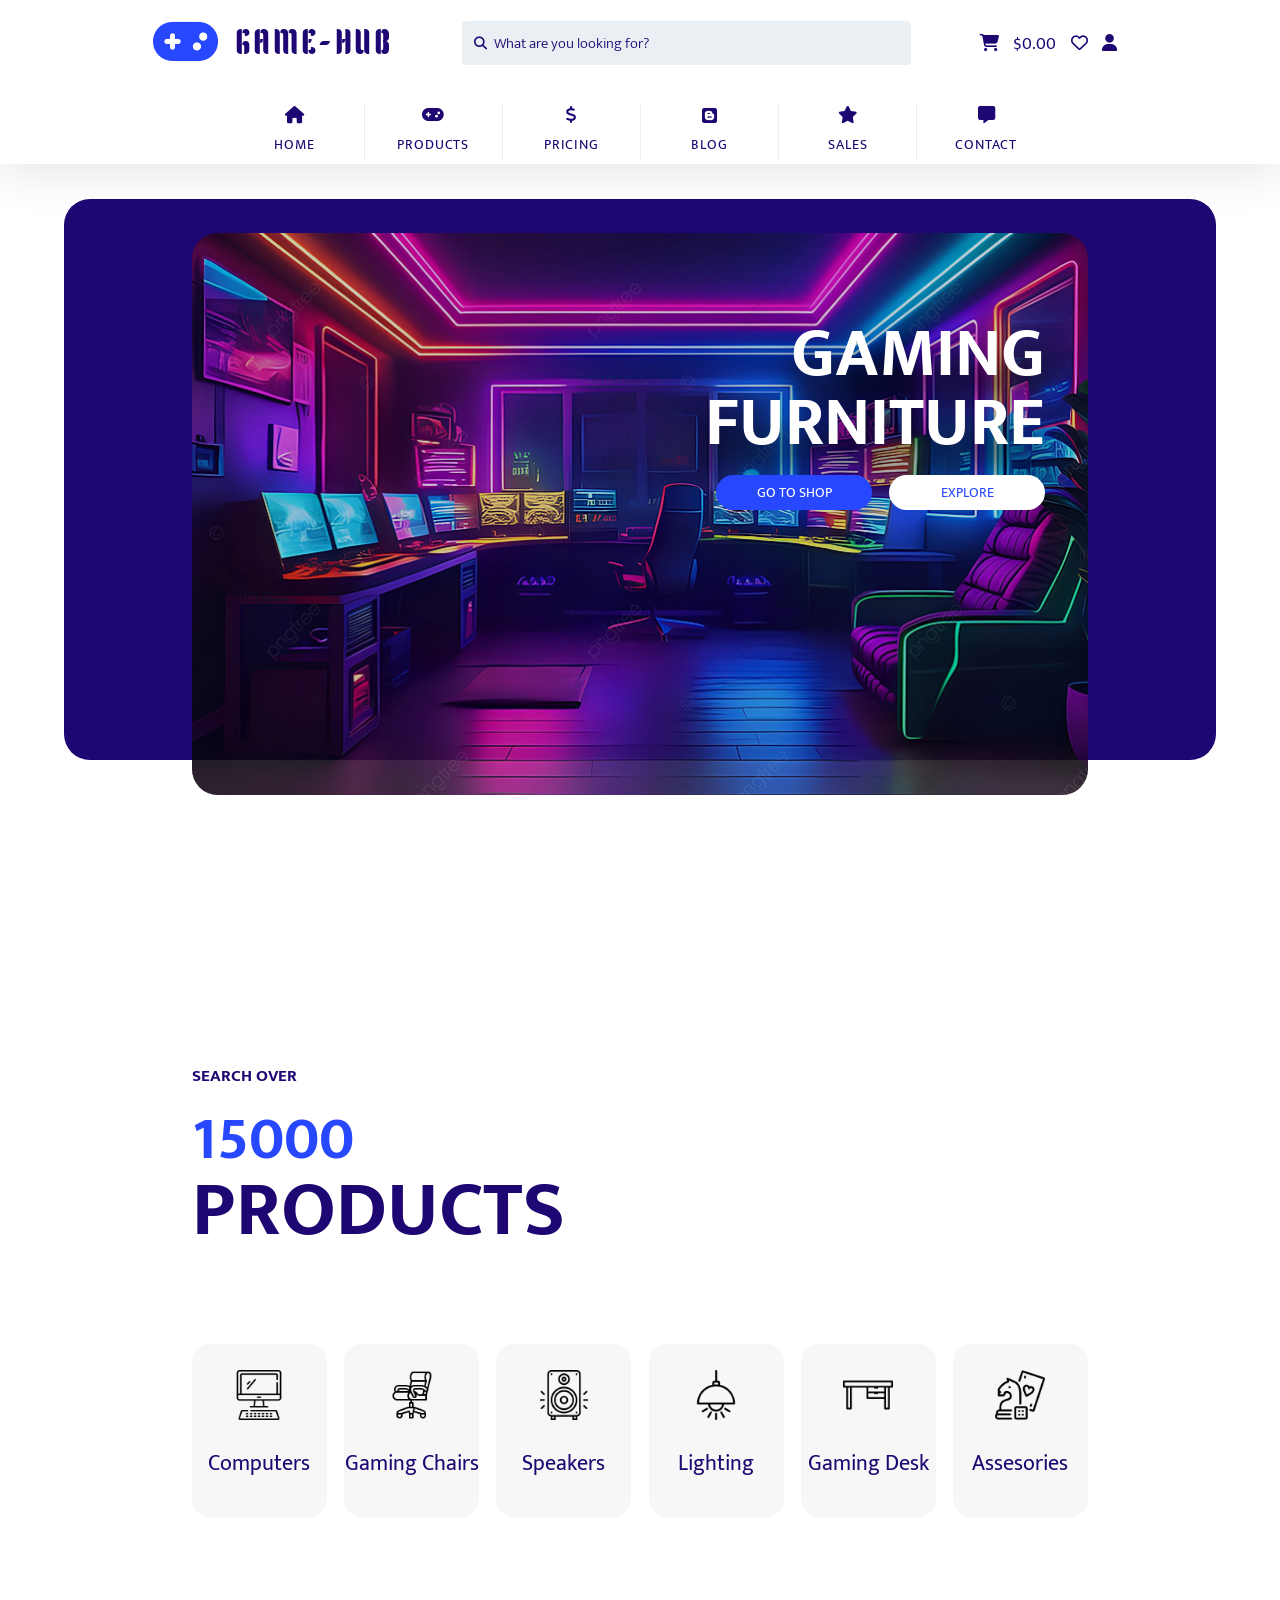
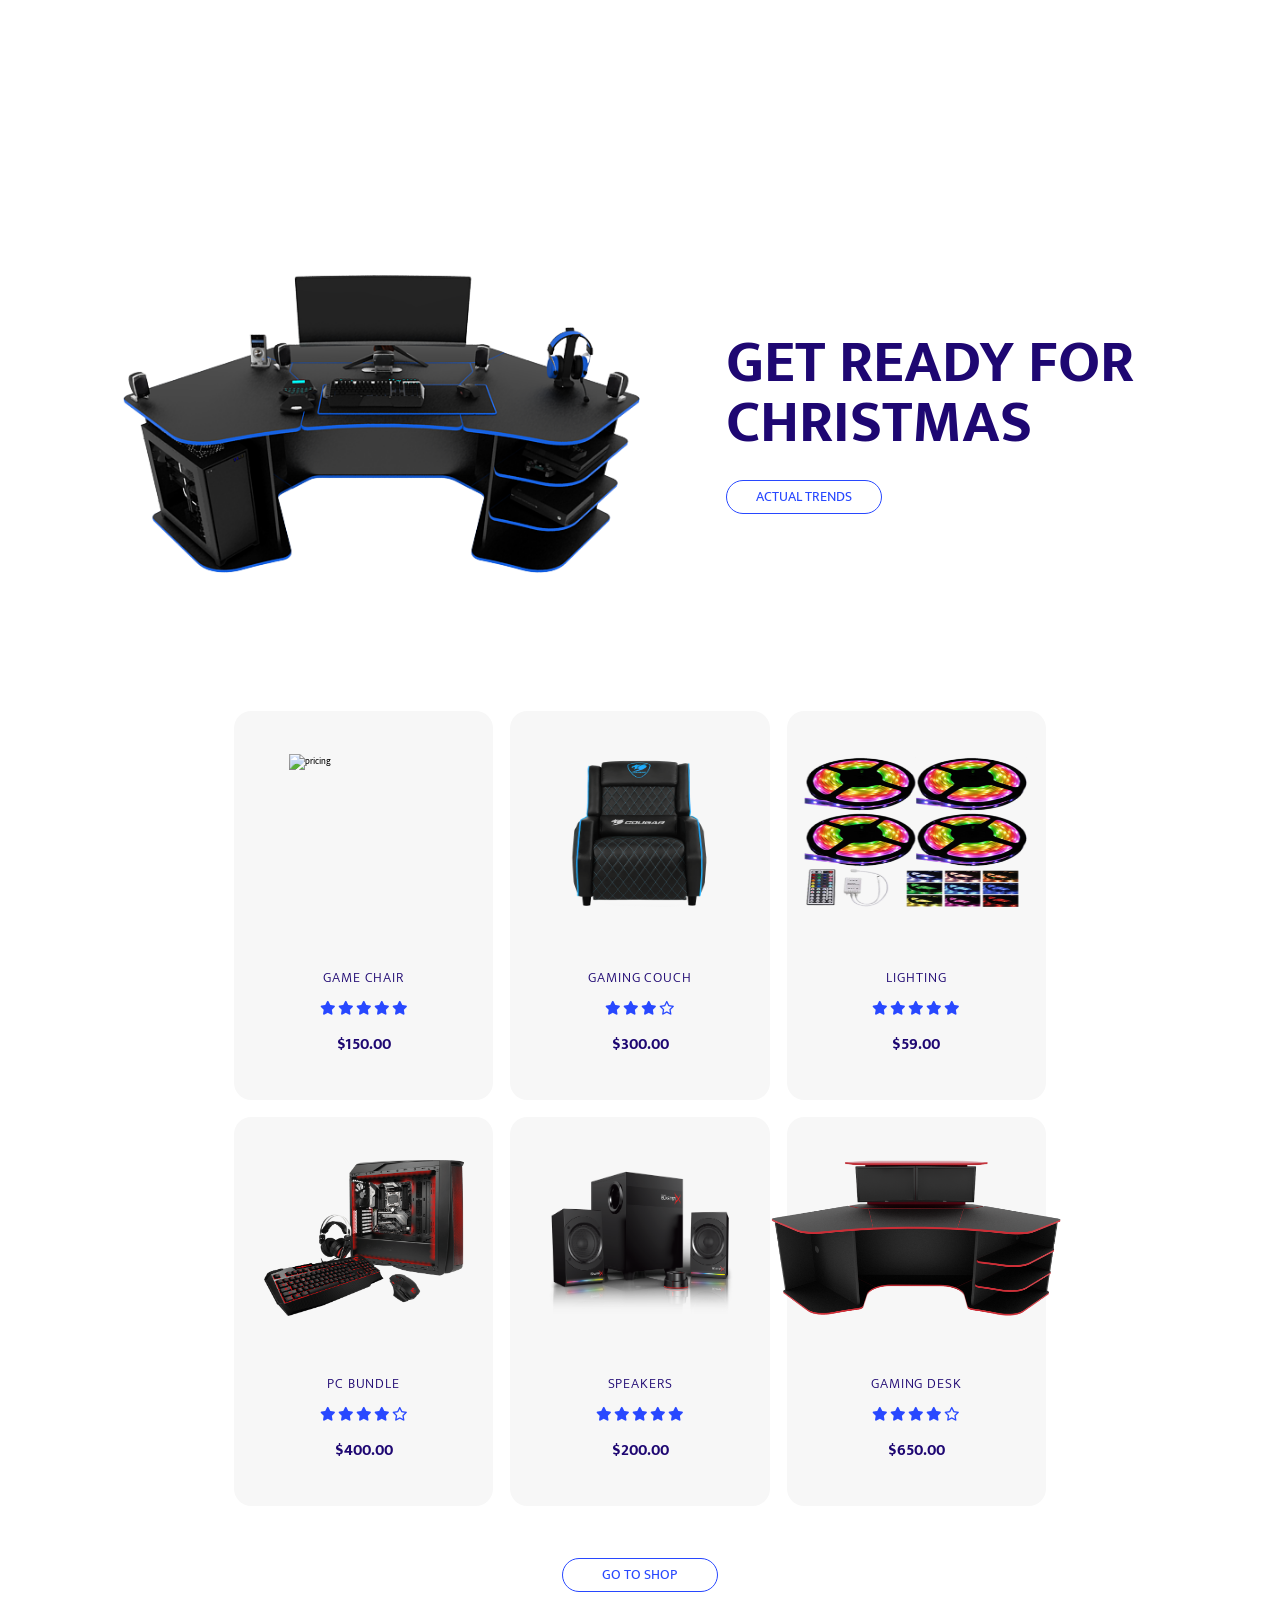
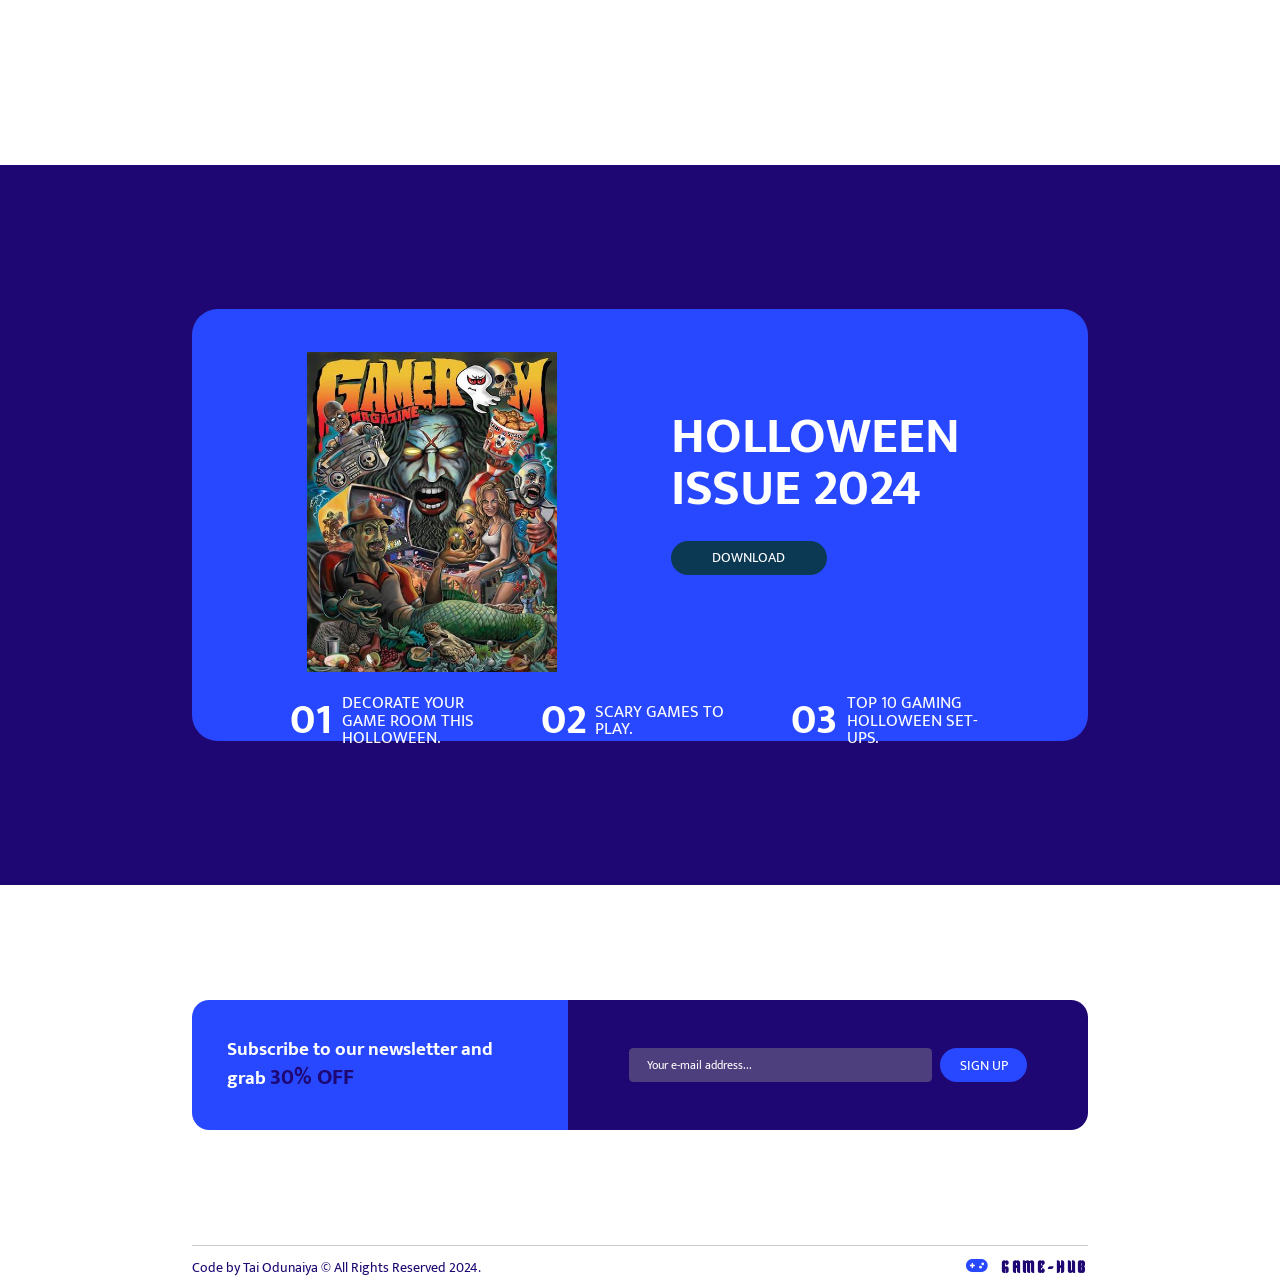
==== index.html @ 475e7aaa "initial commit" ====
<!DOCTYPE html>
<html lang="en">
  <head>
    <meta charset="UTF-8" />
    <meta http-equiv="X-UA-Compatible" content="IE=edge" />
    <meta name="viewport" content="width=device-width, initial-scale=1.0" />
    <title>GAME-HUB</title>
    <link rel="stylesheet" href="style.css" />
    <link
      rel="stylesheet"
      href="https://cdnjs.cloudflare.com/ajax/libs/font-awesome/6.2.1/css/all.min.css"
    />
    <link rel="preconnect" href="https://fonts.googleapis.com" />
    <link rel="preconnect" href="https://fonts.gstatic.com" crossorigin />
    <link
      href="https://fonts.googleapis.com/css2?family=Kenia&family=Mukta:wght@300;400;700&display=swap"
      rel="stylesheet"
    />
  </head>

  <body>
    <!-- Container -->
    <div class="container">
      <!-- Navbar -->
      <nav class="navbar">
        <div class="navbar-top">
          <div class="logo">
            <i class="fa-solid fa-gamepad"></i>
            <span>GAME-HUB</span>
          </div>
          <div class="search-bar">
            <input type="text" placeholder="What are you looking for?" />
            <i class="fa-solid fa-magnifying-glass"></i>
          </div>
          <div class="user">
            <i class="fa-solid fa-cart-shopping"></i>
            <span>$0.00</span>
            <i class="fa-regular fa-heart"></i>
            <i class="fa-solid fa-user"></i>
          </div>
        </div>
        <div class="nav-list">
          <div>
            <i class="fa-solid fa-house"></i>
            <span>HOME</span>
          </div>
          <div>
            <i class="fa-solid fa-gamepad"></i>
            <span>PRODUCTS</span>
          </div>
          <div>
            <i class="fa-solid fa-dollar-sign"></i>
            <span>PRICING</span>
          </div>
          <div>
            <i class="fa-brands fa-blogger"></i>
            <span>BLOG</span>
          </div>
          <div>
            <i class="fa-solid fa-star"></i>
            <span>SALES</span>
          </div>
          <div>
            <i class="fa-solid fa-message"></i>
            <span>CONTACT</span>
          </div>
        </div>
      </nav>
      <!-- End of Navbar -->

      <!-- Landing -->
      <section class="landing">
        <div class="landing-bg"></div>
        <div class="banner">
          <img src="images/banner-img.jpg" class="banner-img" />
          <h1 class="banner-heading">GAMING FURNITURE</h1>
          <button class="banner-btn banner-btn-1">GO TO SHOP</button>
          <button class="banner-btn banner-btn-2">EXPLORE</button>
        </div>
      </section>
      <!-- End of Landing -->

      <!-- Products -->
      <section class="products">
        <div class="products-top">
          <h3>SEARCH OVER</h3>
          <h2>15000</h2>
          <h1>PRODUCTS</h1>
        </div>
        <div class="products-icons">
          <div class="computer">
            <img src="images/computer.png" />
            <span>Computers</span>
          </div>
          <div class="chair">
            <img src="images/chair.png" />
            <span>Gaming Chairs</span>
          </div>
          <div class="speaker">
            <img src="images/speaker.png" />
            <span>Speakers</span>
          </div>
          <div class="light">
            <img src="images/lamp.png" />
            <span>Lighting</span>
          </div>
          <div class="desk">
            <img src="images/desk-chair.png" />
            <span>Gaming Desk</span>
          </div>
          <div class="assesories">
            <img src="images/dice.png" />
            <span>Assesories</span>
          </div>
        </div>
      </section>
      <!-- End of Products -->

      <!-- Pricing -->
      <section class="pricing">
        <div class="pricing-top">
          <img src="images/gameset.png" alt="game-hub" />
          <div class="pricing-top-content">
            <h1>GET READY FOR CHRISTMAS</h1>
            <button>ACTUAL TRENDS</button>
          </div>
        </div>
        <div class="pricing-cards">
          <div class="pricing-card">
            <div class="pricing-card-icons">
              <i class="fa-solid fa-link"></i>
              <i class="fa-regular fa-heart"></i>
              <i class="fa-solid fa-magnifying-glass-plus"></i>
            </div>
            <div class="img-wrapper">
              <img src="images/pricing-chair.png" alt="pricing" width="150" />
            </div>
            <h3>GAME CHAIR</h3>
            <div class="stars">
              <i class="fa-solid fa-star"></i>
              <i class="fa-solid fa-star"></i>
              <i class="fa-solid fa-star"></i>
              <i class="fa-solid fa-star"></i>
              <i class="fa-solid fa-star"></i>
            </div>
            <h4>$150.00</h4>
          </div>
          <div class="pricing-card">
            <div class="pricing-card-icons">
              <i class="fa-solid fa-link"></i>
              <i class="fa-regular fa-heart"></i>
              <i class="fa-solid fa-magnifying-glass-plus"></i>
            </div>
            <div class="img-wrapper">
              <img src="images/pricing-couch.png" alt="pricing" width="250" />
            </div>
            <h3>GAMING COUCH</h3>
            <div class="stars">
              <i class="fa-solid fa-star"></i>
              <i class="fa-solid fa-star"></i>
              <i class="fa-solid fa-star"></i>
              <i class="fa-regular fa-star"></i>
            </div>
            <h4>$300.00</h4>
          </div>
          <div class="pricing-card">
            <div class="pricing-card-icons">
              <i class="fa-solid fa-link"></i>
              <i class="fa-regular fa-heart"></i>
              <i class="fa-solid fa-magnifying-glass-plus"></i>
            </div>
            <div class="img-wrapper">
              <img src="images/pricing-lighting.png" alt="pricing" width="250" />
            </div>
            <h3>LIGHTING</h3>
            <div class="stars">
              <i class="fa-solid fa-star"></i>
              <i class="fa-solid fa-star"></i>
              <i class="fa-solid fa-star"></i>
              <i class="fa-solid fa-star"></i>
              <i class="fa-solid fa-star"></i>
            </div>
            <h4>$59.00</h4>
          </div>
          <div class="pricing-card">
            <div class="pricing-card-icons">
              <i class="fa-solid fa-link"></i>
              <i class="fa-regular fa-heart"></i>
              <i class="fa-solid fa-magnifying-glass-plus"></i>
            </div>
            <div class="img-wrapper">
              <img src="images/pricing-pc.png" alt="pricing" width="200" />
            </div>
            <h3>PC BUNDLE</h3>
            <div class="stars">
              <i class="fa-solid fa-star"></i>
              <i class="fa-solid fa-star"></i>
              <i class="fa-solid fa-star"></i>
              <i class="fa-solid fa-star"></i>
              <i class="fa-regular fa-star"></i>
            </div>
            <h4>$400.00</h4>
          </div>
          <div class="pricing-card">
            <div class="pricing-card-icons">
              <i class="fa-solid fa-link"></i>
              <i class="fa-regular fa-heart"></i>
              <i class="fa-solid fa-magnifying-glass-plus"></i>
            </div>
            <div class="img-wrapper">
              <img src="images/pricing-speakers.png" alt="pricing" width="200" />
            </div>
            <h3>SPEAKERS</h3>
            <div class="stars">
              <i class="fa-solid fa-star"></i>
              <i class="fa-solid fa-star"></i>
              <i class="fa-solid fa-star"></i>
              <i class="fa-solid fa-star"></i>
              <i class="fa-solid fa-star"></i>
            </div>
            <h4>$200.00</h4>
          </div>
          <div class="pricing-card">
            <div class="pricing-card-icons">
              <i class="fa-solid fa-link"></i>
              <i class="fa-regular fa-heart"></i>
              <i class="fa-solid fa-magnifying-glass-plus"></i>
            </div>
            <div class="img-wrapper">
              <img src="images/pricing-desk.png" alt="pricing" width="290"/>
            </div>
            <h3>GAMING DESK</h3>
            <div class="stars">
              <i class="fa-solid fa-star"></i>
              <i class="fa-solid fa-star"></i>
              <i class="fa-solid fa-star"></i>
              <i class="fa-solid fa-star"></i>
              <i class="fa-regular fa-star"></i>
            </div>
            <h4>$650.00</h4>
          </div>
        </div>
        <button>GO TO SHOP</button>
      </section>
      <!-- End of pricing -->
      <!-- Blog -->
      <section class="blog">
        <div class="blog-content">
          <div class="blog-top">
            <div class="magazine">
              <img src="images/magazine.png" alt="magazine" width="250">
            </div>
            <div class="trends">
              <h1>HOLLOWEEN ISSUE 2024</h1>
              <button>DOWNLOAD</button>
            </div>
          </div>
          <div class="blog-articles">
            <div class="article">
              <span>01</span>
              <span>DECORATE YOUR GAME ROOM THIS HOLLOWEEN.</span>
            </div>
            <div class="article">
              <span>02</span>
              <span>SCARY GAMES TO PLAY.</span>
            </div>
            <div class="article">
              <span>03</span>
              <span>TOP 10 GAMING HOLLOWEEN SET-UPS.</span>
            </div>
          </div>
        </div>
      </section>
      <!-- End of Blog -->
      <!-- Contact -->
      <section class="contact">
        <div class="contact-content">
          <div class="content-left">
            <h2>Subscribe to our newsletter and grab <span>30% OFF</span></h2>
          </div>
          <div class="content-right">
            <input type="email" placeholder="Your e-mail address...">
            <button>SIGN UP</button>
          </div>
        </div>
      </section>
      <!-- End of Contact -->
      <!-- Footer -->
      <footer class="footer">
        <div class="copyright">
          <p>Code by Tai Odunaiya &copy; All Rights Reserved 2024. </p>
        </div>
        <div class="brand">
          <i class="fa-solid fa-gamepad"></i>
          <h1>GAME-HUB</h1>
        </div>
      </footer>
      <!-- End of Footer -->
    </div>
    <!-- End of Container -->
  </body>
</html>
---- style.css ----
/* Default Styles */
* {
  margin: 0;
  padding: 0;
  box-sizing: border-box;
  outline: none;
  font-family: 'Mukta', sans-serif;
  
}

html {
  font-size: 62.5%;
}
/* End of Default Styles */

/* Container */
/* Navbar */
.navbar {
  width: 100%;
  height: 19rem;
  background-color: #fff;
  display: flex;
  flex-direction: column;
  align-items: center;
  box-shadow: 0 1rem 5rem rgba(0, 0, 0, 0.1);
}

.navbar-top {
  display: flex;
  align-items: center;
  padding: 2rem 0;
}

.navbar-top div {
  margin: 0 4rem;
}

.logo {
  display: flex;
  align-items: center;
}

.logo i {
  font-size: 6rem;
  color: #2848ff;
  margin-right: 2rem;
}

.logo span {
  font-family: 'Kenia', cursive;
  font-size: 4rem;
  letter-spacing: 0.3rem;
  color: #1e0772;
}

.search-bar {
  position: relative;
}

.search-bar input {
  width: 52rem;
  padding: 1.2rem 1.4rem 1.2rem 3.7rem;
  background-color: #eaeff3;
  border: none;
  border-radius: 0.5rem;
  font-size: 1.6rem;
  font-weight: 300;
  color: #1e0772;
}

.search-bar input::placeholder {
  font-size: 1.7rem;
  font-weight: 300;
  color: #1e0772;
}

.search-bar i {
  position: absolute;
  top: 50%;
  left: 1.4rem;
  transform: translateY(-50%);
  font-size: 1.5rem;
  color: #1e0772;
}

.user {
  font-size: 2rem;
  color: #1e0772;
}

.user i,
.user span {
  margin-right: 1.2rem;
}

.nav-list {
  display: flex;
  height: 8.5rem;
  padding-top: 2rem;
}

.nav-list div {
  width: 16rem;
  display: flex;
  flex-direction: column;
  align-items: center;
  justify-content: center;
  border-left: 0.1rem solid #e9edf1;
  cursor: pointer;
}

.nav-list div:nth-child(1) {
  border: none;
}

.nav-list i {
  font-size: 2rem;
  color: #1e0772;
  margin-bottom: 1rem;
}

.nav-list span {
  font-size: 1.6rem;
  color: #1e0772;
  letter-spacing: 0.1rem;
}
/* End of Navbar */

/* Landing */
.landing {
  width: 100%;
  height: 90vh;
  position: relative;
}

.landing-bg {
  position: absolute;
  top: 4rem;
  left: 50%;
  transform: translateX(-50%);
  width: 90%;
  height: 65rem;
  background-color: #1e0772;
  border-radius: 3rem;
}

.banner {
  width: 60%;
  height: 65rem;
  position: absolute;
  top: 8rem;
  left: 50%;
  transform: translateX(-50%);
  background-image: linear-gradient(rgba(0, 0, 0, 0.5), rgba(0, 0, 0, 0.5));
  border-radius: 3rem;
}

.banner-img {
  width: 100%;
  height: 100%;
  object-fit: cover;
  border-radius: 3rem;
  opacity: 0.8;
}

.banner-heading {
  position: absolute;
  top: 10rem;
  right: 5rem;
  width: 40%;
  font-size: 8rem;
  line-height: 1;
  color: #fff;
  text-align: right;
  text-shadow: 0 3rem 3rem rgba(0, 0, 0, 0.8);
}

.banner-btn {
  position: absolute;
  top: 28rem;
  width: 18rem;
  height: 4rem;
  border: none;
  border-radius: 3rem;
  font-size: 1.6rem;
  cursor: pointer;
  transition: all 0.3s;
}

.banner-btn-1 {
  right: 25rem;
  background-color: #2848ff;
  color: #fff;
}

.banner-btn-2 {
  right: 5rem;
  background-color: #fff;
  color: #2848ff;
}

.banner-btn-1:hover {
  background-color: #fff;
  color: #2848ff;
}

.banner-btn-2:hover {
  background-color: #2848ff;
  color: #fff;
}
/* End of Landing */

/* Products */
.products {
  width: 100%;
  height: 85vh;
  display: flex;
  flex-direction: column;
  align-items: center;
  padding-top: 5rem;
}
.products-top {
  width: 60%;
  margin-bottom: 8rem;
}
.products h3 {
  font-size: 2rem;
  color: #1e0772;
}
.products h2 {
  font-size: 7rem;
  color: #2848ff;
}
.products h1 {
  font-size: 9rem;
  color: #1e0772;
  margin-top: -5rem;
}
.products-icons {
  width: 60%;
  display: flex;
  justify-content: space-evenly;
}

.products-icons div {
  display: flex;
  flex-direction: column;
  align-items: center;
  width: 18rem;
  height: 20rem;
  margin-right: 2rem;
  background-color: #f7f7f7;
  padding: 3rem 0;
  border-radius: 2rem;
  cursor: pointer;
  transition: all 0.4s;
}
.products-icons div:hover {
  background-color: #fff;
  box-shadow: 0 1rem 3rem rgba(0, 0, 0, 0.1);
}
.products-icons div:last-child {
  margin: 0;
}
.products-icons div img {
  margin-bottom: 3rem;
  width: 50px;
  height: auto;
}
.products-icons div span {
  font-size: 2.5rem;
  color: #1e0772;
}
/* End of Products */

/* Pricing */
.pricing {
  width: 100%;
  height: 100%;
  display: flex;
  flex-direction: column;
  align-items: center;
  margin-bottom: 20rem;
}

.pricing-top {
  display: flex;
  align-items: center;
  margin-bottom: 15rem;
}
.pricing-top img {
  margin-right: 20rem;
}
.pricing-top h1 {
  font-size: 7rem;
  color: #1e0772;
  width: 50rem;
  line-height: 1;
  margin-bottom: 3rem;
}
.pricing-top button,
.pricing button {
  width: 18rem;
  height: 4rem;
  background-color: #fff;
  border: 0.1rem solid #2848ff;
  border-radius: 3rem;
  font-size: 1.6rem;
  color: #2848ff;
  cursor: pointer;
}
.pricing-cards {
  width: 60%;
  display: flex;
  justify-content: center;
  flex-wrap: wrap;
  margin-bottom: 5rem;
}
.pricing-card {
  width: 30rem;
  height: 45rem;
  background-color: #f7f7f7;
  margin: 1rem;
  border-radius: 2rem;
  display: flex;
  flex-direction: column;
  align-items: center;
  justify-content: space-between;
  padding: 5rem 0;
  cursor: pointer;
  position: relative;
}

.pricing-card-icons {
  position: absolute;
  top: 2rem;
  right: 2rem;
  display: flex;
  flex-direction: column;
}
.pricing-card-icons i {
  width: 3rem;
  height: 3rem;
  background-color: #fff;
  border-radius: 50%;
  margin-bottom: 1rem;
  display: flex;
  justify-content: center;
  align-items: center;
  box-shadow: 0 0.5rem 1rem rgba(0, 0, 0, 0.1);
  font-size: 1.2rem;
  color: #1e0772;
  opacity: 0;
  visibility: hidden;
  transform: translateY(2rem);
  transition: all 0.3s;
}
.pricing-card:hover .pricing-card-icons i {
  opacity: 1;
  visibility: visible;
  transform: translateY(0);
}
.img-wrapper {
  width: 20rem;
  height: 18rem;
  margin-bottom: 5rem;
  display: flex;
  justify-content: center;
}
.pricing-card h3 {
  font-size: 1.6rem;
  font-weight: 300;
  letter-spacing: 0.1rem;
  color: #1e0772;
}
.stars i {
  font-size: 1.6rem;
  color: #2848ff;
}
.pricing-card h4 {
  font-size: 1.8rem;
  color: #1e0772;
}

/* End of pricing */
/* Blog */
.blog {
  width: 100%;
  height: 80vh;
  background-color: #1e0772;
  display: flex;
  justify-content: center;
  align-items: center;
}
.blog-content {
  width: 50%;
  height: 50rem;
  background-color: #2848ff;
  border-radius: 3rem;
}
.blog-top {
  display: flex;
  justify-content: space-evenly;
  align-items: center;
}
.blog-top img {
  margin-top: 5rem;
}
.trends h1 {
  font-size: 6rem;
  width: 35rem;
  line-height: 1;
  color: #fff;
  margin-bottom: 3rem;
}
.trends button {
  width: 18rem;
  height: 4rem;
  background-color: #0b3954;
  border: none;
  border-radius: 3rem;
  font-size: 1.6rem;
  color: #fff;
  cursor: pointer;
}
.blog-articles {
  display: flex;
  justify-content: center;
  align-items: center;
}
.article {
  width: 23rem;
  height: 10rem;
  margin: 0 3rem;
  display: flex;
  align-items: center;
  cursor: pointer;
}
.article span {
  font-size: 2rem;
  color: #fff;
  text-transform: uppercase;
  line-height: 1;
}
.article span:nth-child(1) {
  font-size: 5rem;
  font-weight: bold;
  margin-right: 1rem;
}
/* End of Blog */
/* Contact */
.contact {
  width: 100%;
  height: 40vh;
  display: flex;
  justify-content: center;
  align-items: center;
}
.contact-content {
  width: 50%;
  height: 15rem;
  display: flex;
}
.content-left {
  width: 42%;
  height: 100%;
  background-color: #2848ff;
  border-radius: 2rem 0 0 2rem;
  display: flex;
  align-items: center;
  padding-left: 4rem;
}

.content-left h2 {
  width: 80%;
  font-size: 2.2rem;
  color: #fff;
  line-height: 1.4;
}
.content-left span {
  font-size: 2.5rem;
  color: #1e0772;
}
.content-right {
  width: 58%;
  height: 100%;
  background-color: #1e0772;
  border-radius: 0 2rem 2rem 0;
  display: flex;
  align-items: center;
  justify-content: center;
}
.content-right input {
  width: 35rem;
  height: 4rem;
  background-color: #645b83ab;
  padding: 2rem;
  border: none;
  border-radius: 0.5rem;
  color: #fff;
  margin-right: 1rem;
}
.content-right input::placeholder {
  color: #fff;
  font-size: 1.4rem;
}
.content-right input:focus {
  border: 0.1rem solid #2848ff;
}
.content-right button {
  width: 10rem;
  height: 4rem;
  background-color: #2848ff;
  border: none;
  border-radius: 3rem;
  font-size: 1.6rem;
  color: #fff;
  cursor: pointer;
}

/* End of Contact */
/* Footer */
.footer {
  width: 50%;
  height: 5rem;
  margin: auto;
  display: flex;
  justify-content: space-between;
  align-items: center;
  border-top: 0.1rem solid #ccc;
}
.copyright {
  font-size: 1.6rem;
  color: #1e0772;
}
.brand {
  display: flex;
  align-items: center;
}
.brand i {
  font-size: 2rem;
  color: #2848ff;
  margin-right: 1.5rem;
}
.brand h1 {
  font-family: 'Kenia', cursive;
  font-size: 2rem;
  letter-spacing: 0.3rem;
  color: #1e0772;
}
/* End of Footer */
/* Responsive */

@media (max-width: 1600px) {
  .banner {
    width: 70%;
  }
  .products {
    padding-top: 10rem;
    height: 100vh;
  }
  .products-top {
    width: 70%;
  }
  .products-icons {
    width: 70%;
  }
  .pricing-cards {
    width: 70%;
  }
  .blog-content {
    width: 70%;
  }
  .contact-content {
    width: 70%;
  }
  .footer {
    width: 70%;
  }
}

@media (max-width: 1400px) {
  html {
    font-size: 54%;
  }
  .pricing-top img {
    width: 60rem;
    margin-right: 10rem;
  }
}
@media (max-width: 1200px) {
  html {
    font-size: 51%;
  }
  .banner {
    width: 80%;
  }
  .products-top {
    width: 80%;
  }
  .products-icons {
    width: 80%;
  }
  .pricing-cards {
    width: 80%;
  }
  .blog-content {
    width: 80%;
  }
  .blog-top img {
    width: 40rem;
  }
  .blog-articles {
    margin-top: 0;
  }
  .contact-content {
    width: 80%;
  }
  .footer {
    width: 80%;
  }
}
@media (max-width: 1000px) {
  html {
    font-size: 46%;
  }
  .navbar-top div {
    margin: 0 2rem;
  }
  .search-bar input {
    width: 40rem;
  }
  .banner-heading {
    font-size: 6rem;
  }
  .products {
    height: 90vh;
    padding-top: 5rem;
  }
  .products-top h2 {
    font-size: 5rem;
  }
  .products-top h1 {
    font-size: 7rem;
  }
  .pricing-top img {
    width: 40rem;
  }
  .pricing-top h1 {
    font-size: 5rem;
    width: 35rem;
  }
  .pricing-cards {
    width: 90%;
  }
}
@media (max-width: 800px) {
  html {
    font-size: 39%;
  }
  .logo i {
    font-size: 4rem;
  }
  .search-bar input {
    width: 30rem;
  }
  .products {
    height: 75vh;
    padding-top: 0;
  }
  .products-icons div {
    height: 18rem;
  }
  .products-icons div img {
    width: 5rem;
  }
  .products-icons div span {
    font-size: 1.8rem;
  }
  .pricing-top img {
    width: 30rem;
  }
  .pricing-card {
    width: 27rem;
  }
  .pricing-card img {
    width: 18rem;
  }
  .blog-content {
    width: 90%;
  }
  .blog-content img {
    width: 30rem;
  }
  .trends h1 {
    font-size: 4rem;
    width: 30rem;
  }
  .blog-articles {
    margin-top: 5rem;
  }
  .contact-content {
    width: 90%;
  }
  .content-right input {
    width: 30rem;
  }
  .footer {
    width: 90%;
  }
}
@media (max-width: 600px) {
  html {
    font-size: 35%;
  }
  .logo span {
    font-size: 3rem;
  }
  .search-bar input {
    width: 26rem;
  }
  .nav-list div {
    width: 12rem;
  }
  .landing {
    height: 75vh;
  }
  .banner-heading {
    width: 30rem;
  }
  .banner-btn {
    width: 15rem;
  }
  .banner-btn-1 {
    right: 22rem;
  }
  .products {
    height: 90vh;
  }
  .products-top {
    text-align: center;
    margin-bottom: 3rem;
  }
  .products-icons {
    width: 70%;
    flex-wrap: wrap;
  }
  .products-icons div {
    width: 16rem;
    margin: 2rem;
  }
  .products-icons div:last-child {
    margin: 2rem;
  }
  .article span {
    font-size: 1.5rem;
  }
}
@media (max-width: 450px) {
  html {
    font-size: 32%;
  }
  .logo span {
    display: none;
  }
  .products {
    height: 80vh;
  }
  .pricing-top img {
    width: 25rem;
  }
  .pricing-top h1 {
    font-size: 3.5rem;
    width: 25rem;
  }
  .content-left h2 {
    font-size: 1.8rem;
  }
  .content-left span {
    font-size: 2rem;
  }
  .content-right input {
    width: 25rem;
  }
}

/* End of Responsive */

/* End of Container */
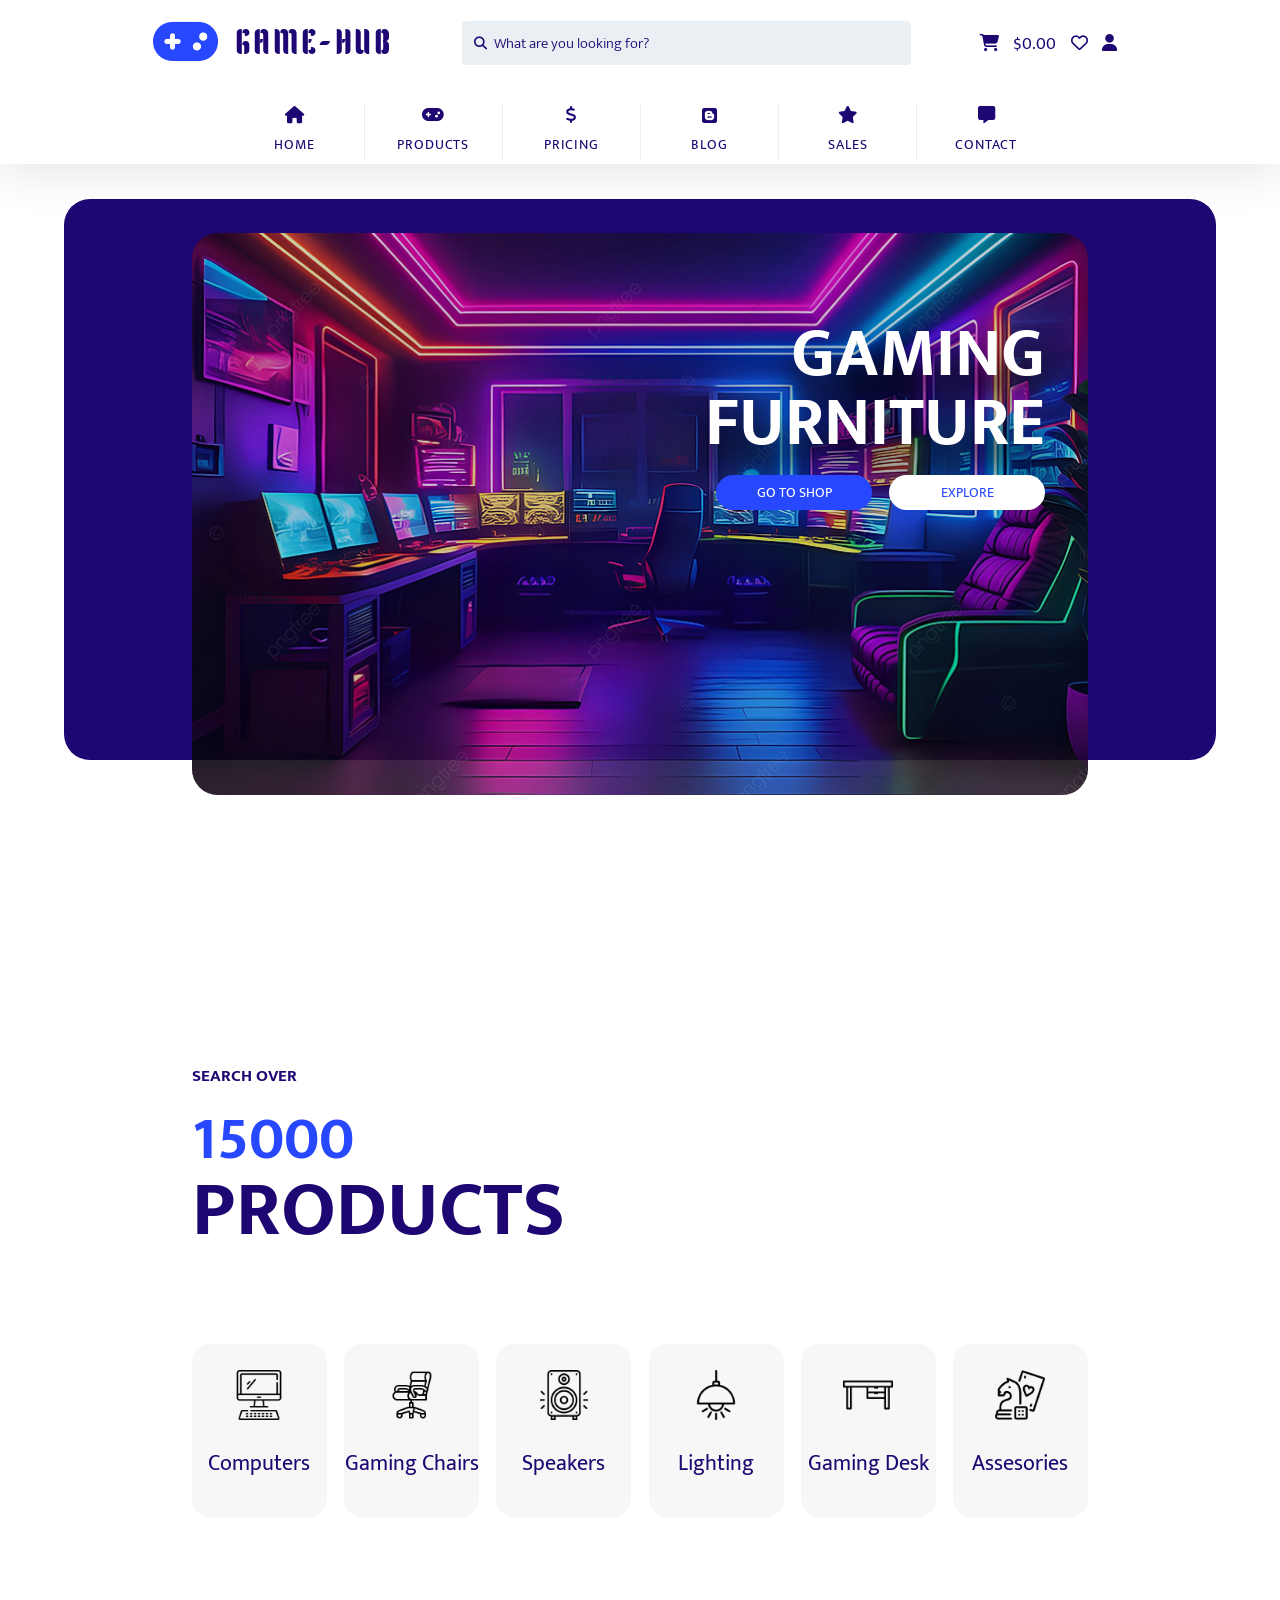
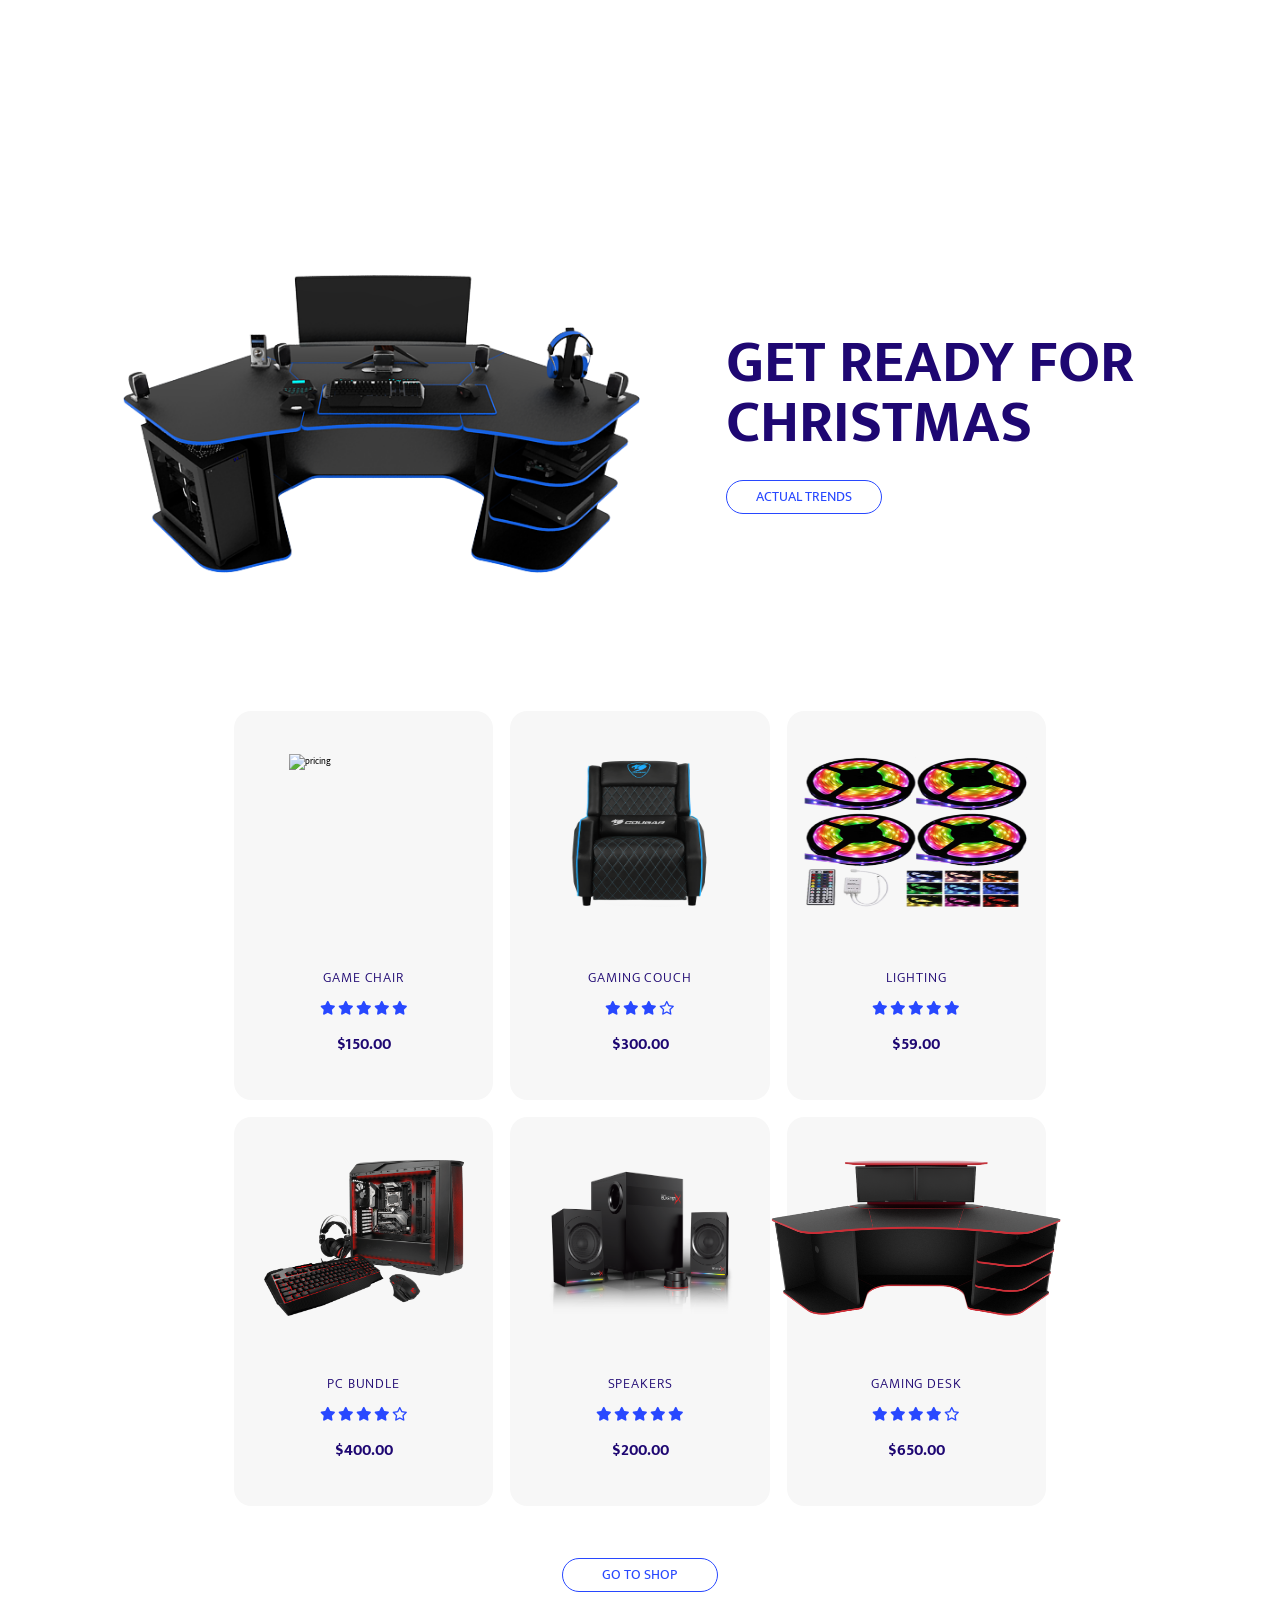
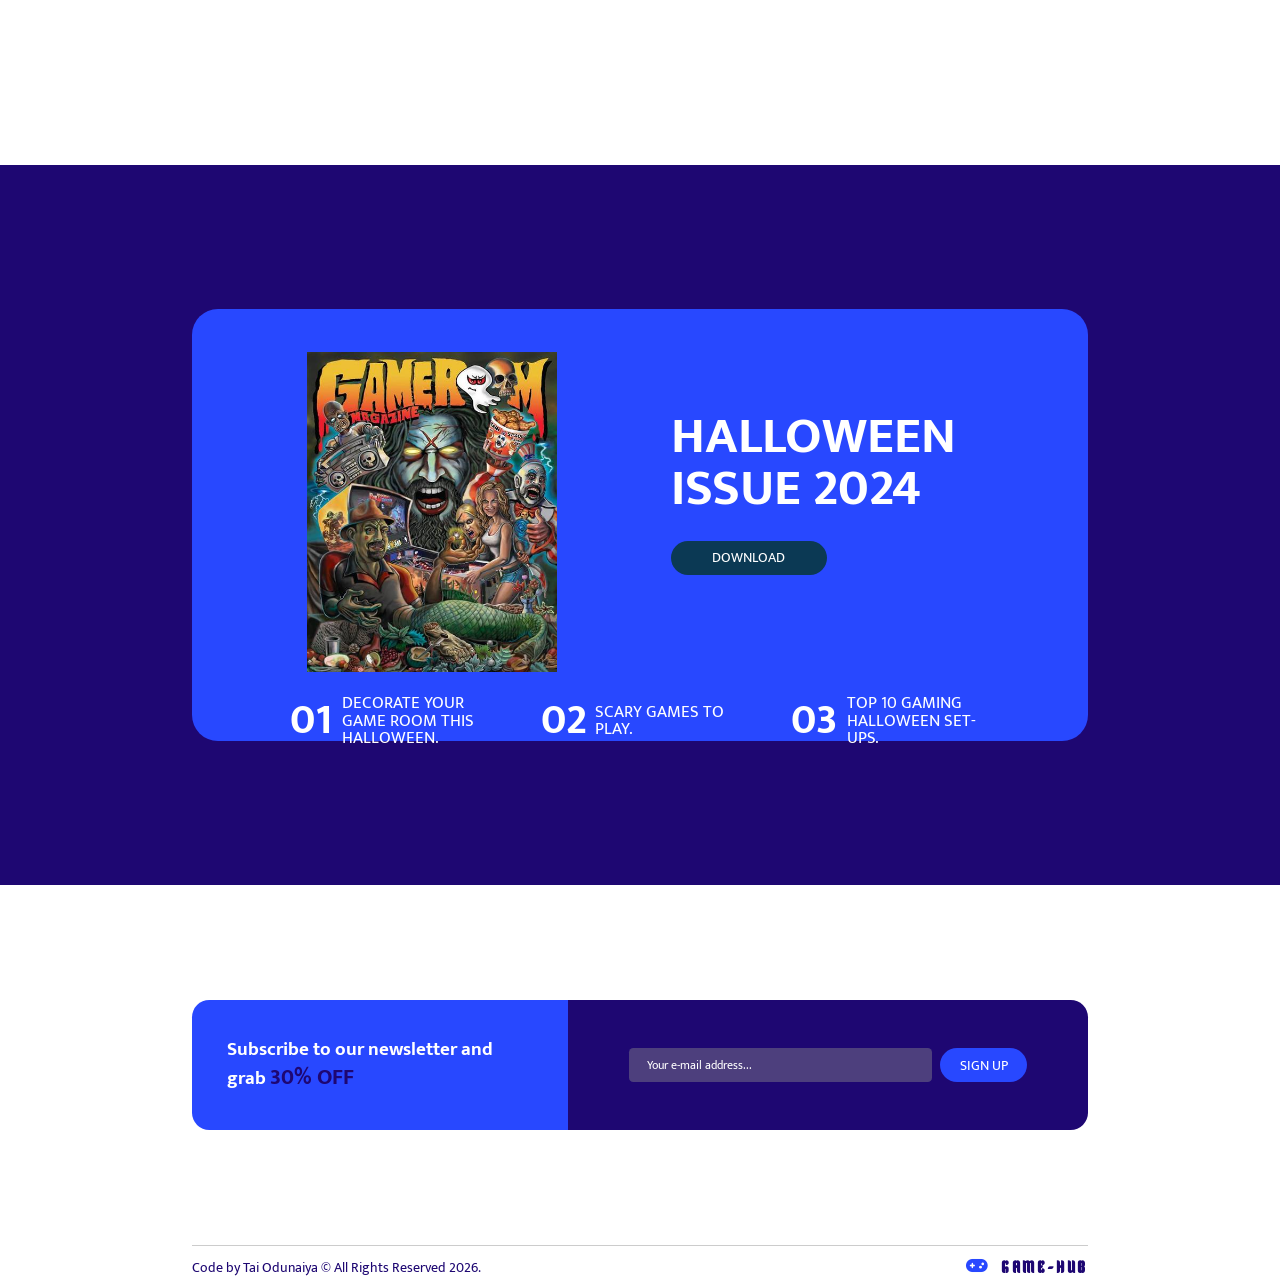
==== commit 6e9fda98: "update Date" ====
--- a/index.html
+++ b/index.html
@@ -251,14 +251,14 @@
               <img src="images/magazine.png" alt="magazine" width="250">
             </div>
             <div class="trends">
-              <h1>HOLLOWEEN ISSUE 2024</h1>
+              <h1>HALLOWEEN ISSUE 2024</h1>
               <button>DOWNLOAD</button>
             </div>
           </div>
           <div class="blog-articles">
             <div class="article">
               <span>01</span>
-              <span>DECORATE YOUR GAME ROOM THIS HOLLOWEEN.</span>
+              <span>DECORATE YOUR GAME ROOM THIS HALLOWEEN.</span>
             </div>
             <div class="article">
               <span>02</span>
@@ -266,7 +266,7 @@
             </div>
             <div class="article">
               <span>03</span>
-              <span>TOP 10 GAMING HOLLOWEEN SET-UPS.</span>
+              <span>TOP 10 GAMING HALLOWEEN SET-UPS.</span>
             </div>
           </div>
         </div>
@@ -288,7 +288,7 @@
       <!-- Footer -->
       <footer class="footer">
         <div class="copyright">
-          <p>Code by Tai Odunaiya &copy; All Rights Reserved 2024. </p>
+          <p>Code by Tai Odunaiya &copy; All Rights Reserved <span id="current-year"></span>. </p>
         </div>
         <div class="brand">
           <i class="fa-solid fa-gamepad"></i>
@@ -298,5 +298,8 @@
       <!-- End of Footer -->
     </div>
     <!-- End of Container -->
+    <script>
+      document.getElementById('current-year').textContent = new Date().getFullYear();
+    </script>
   </body>
 </html>
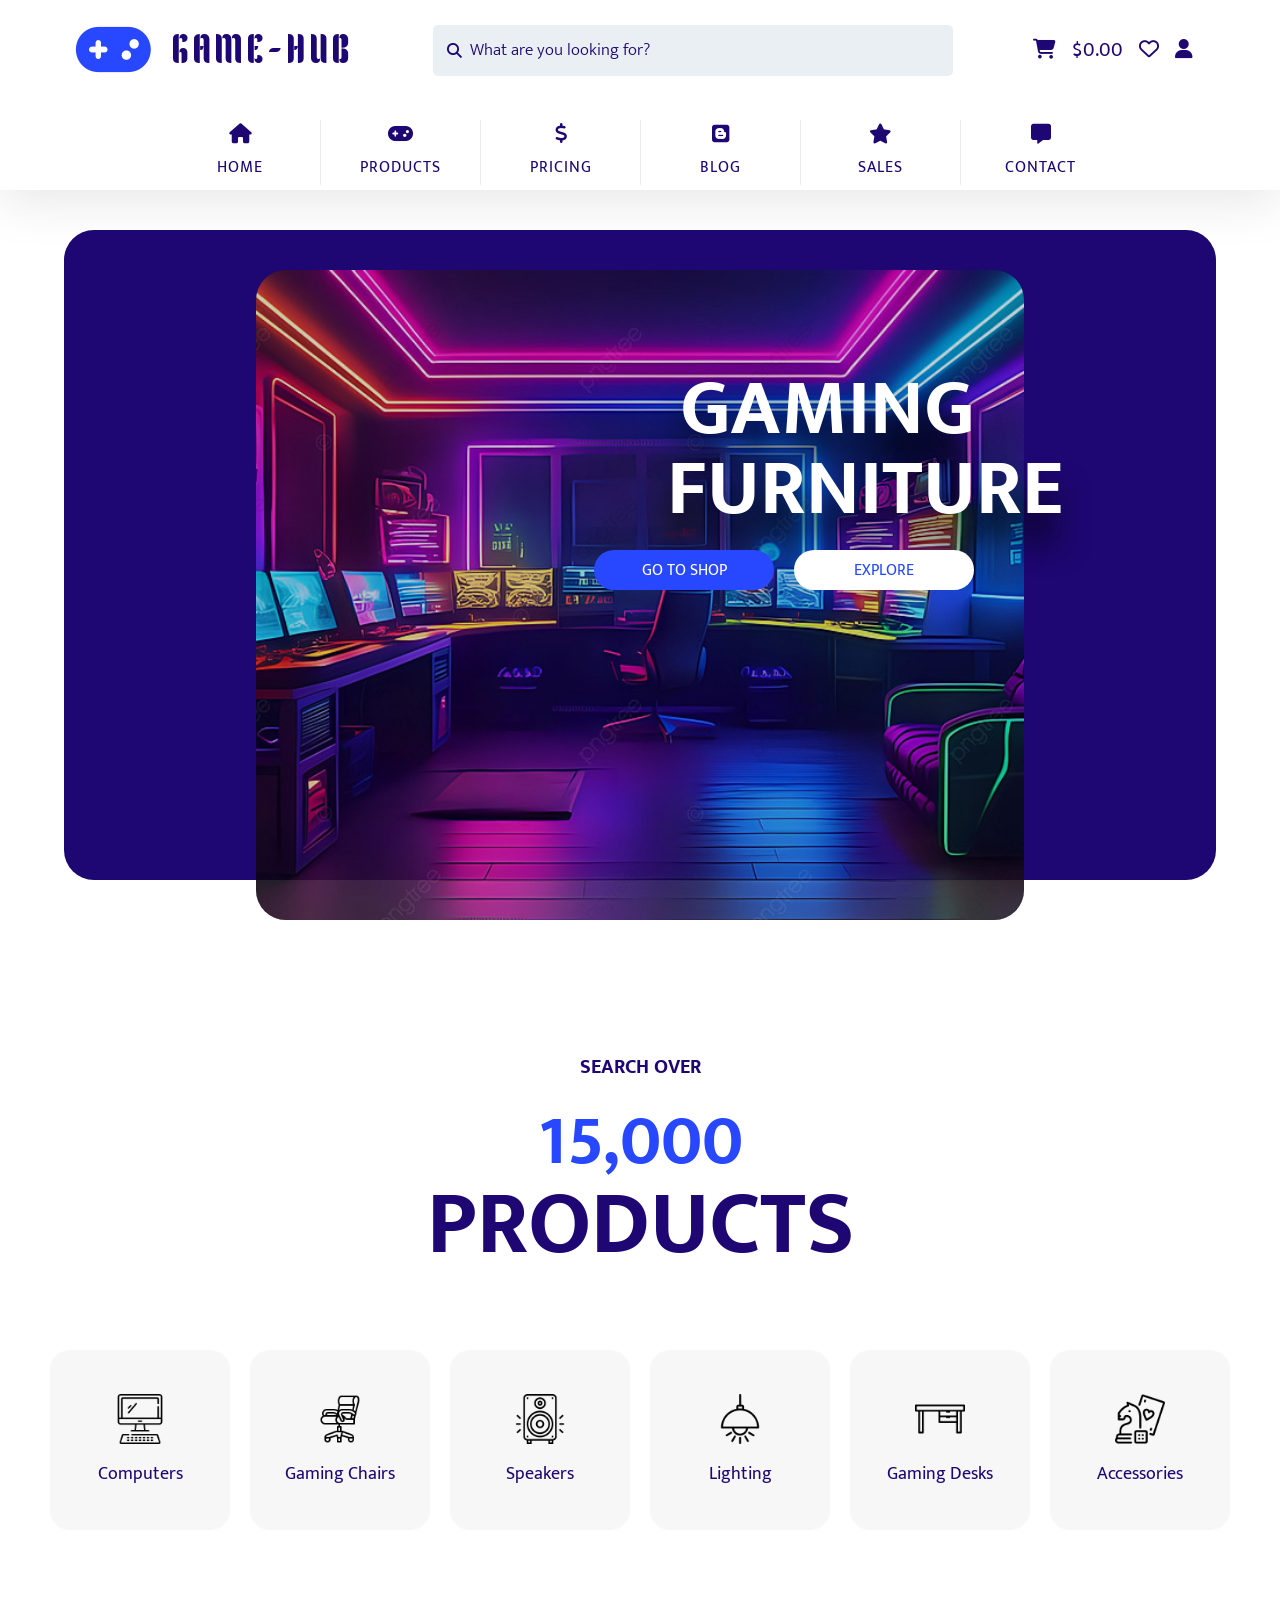
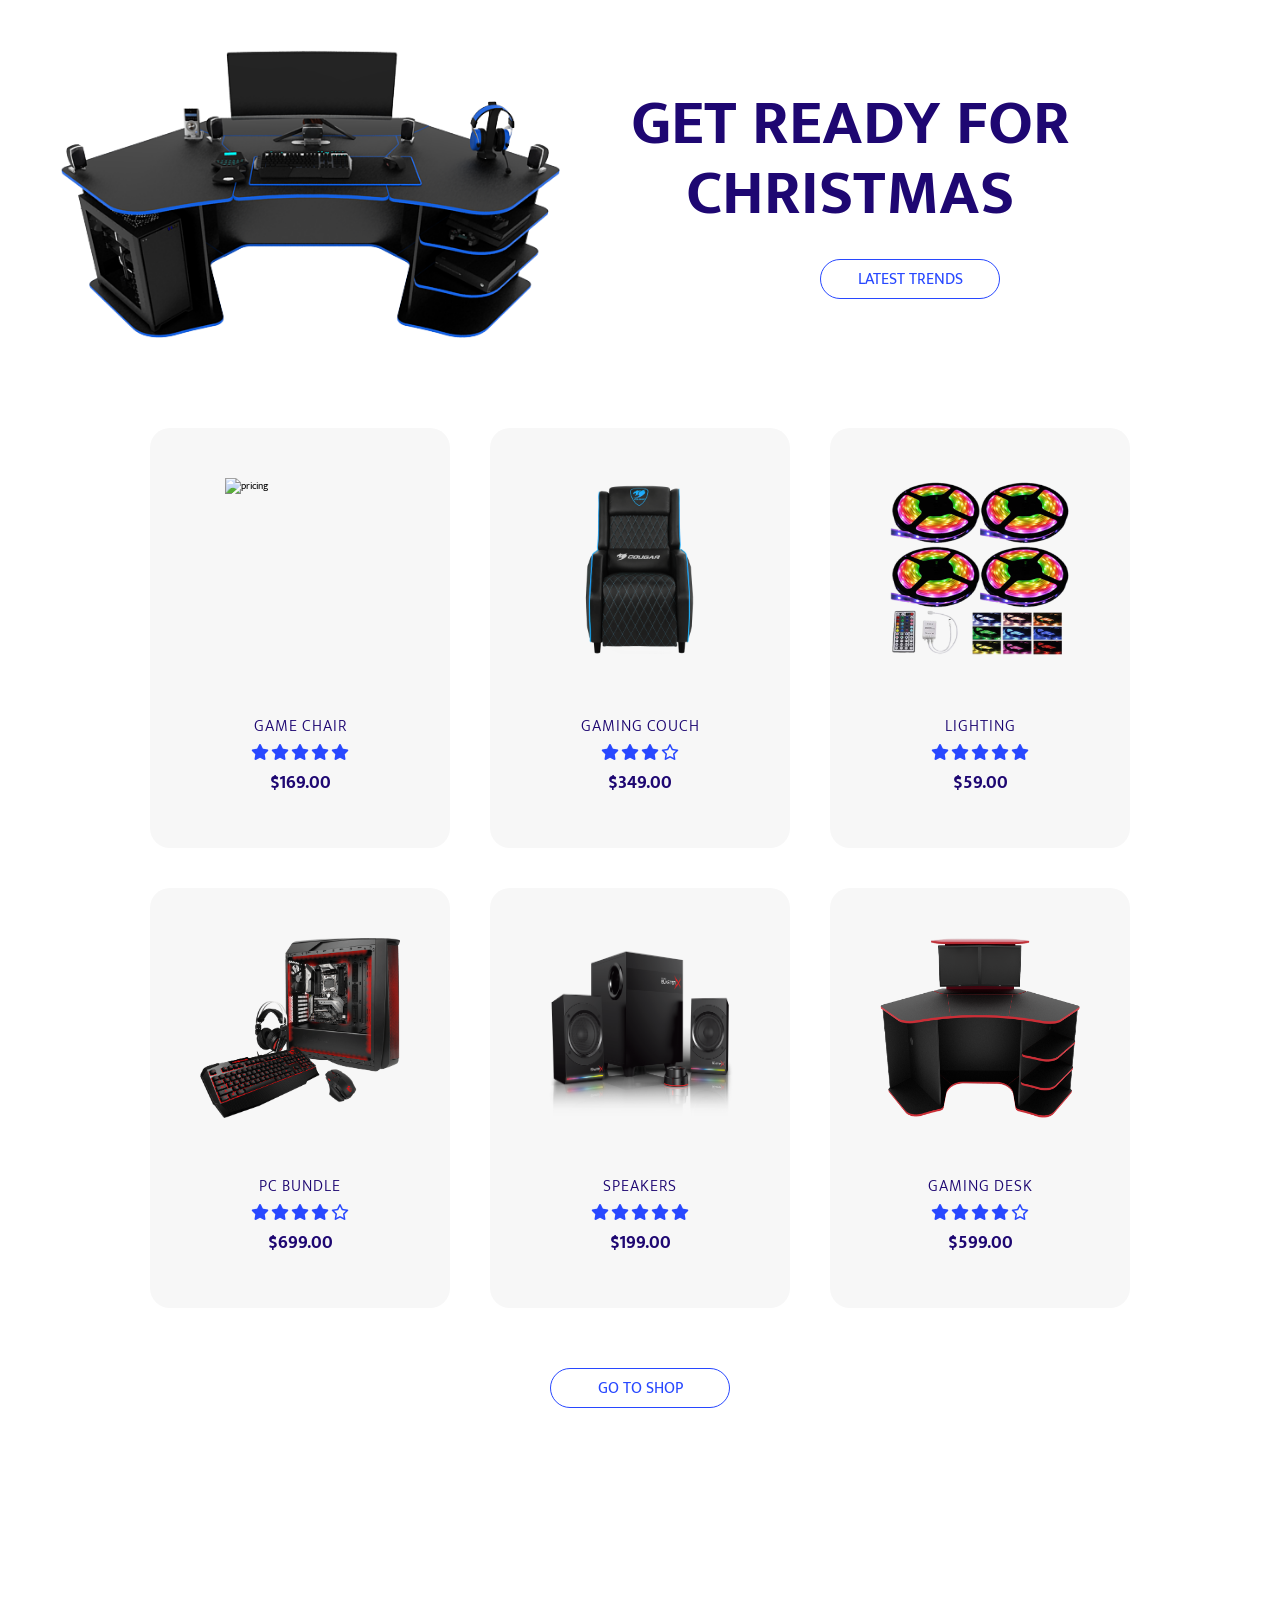
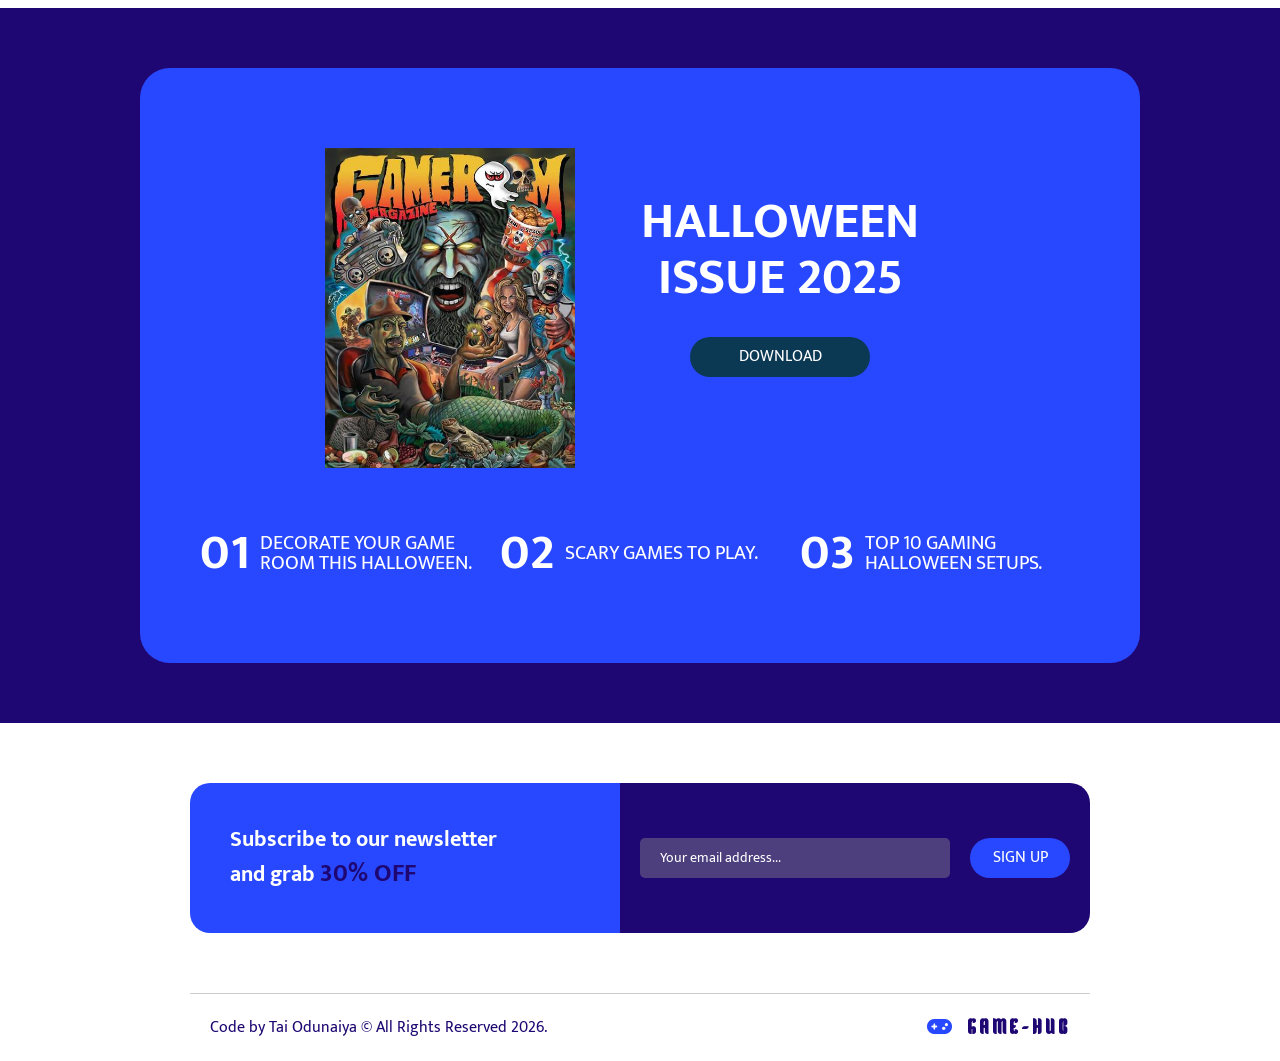
==== commit c58dccfe: "improved project" ====
--- a/index.html
+++ b/index.html
@@ -24,46 +24,48 @@
       <!-- Navbar -->
       <nav class="navbar">
         <div class="navbar-top">
-          <div class="logo">
+          <a href="index.html" class="logo">
             <i class="fa-solid fa-gamepad"></i>
             <span>GAME-HUB</span>
-          </div>
+          </a>
           <div class="search-bar">
             <input type="text" placeholder="What are you looking for?" />
             <i class="fa-solid fa-magnifying-glass"></i>
           </div>
           <div class="user">
-            <i class="fa-solid fa-cart-shopping"></i>
-            <span>$0.00</span>
-            <i class="fa-regular fa-heart"></i>
-            <i class="fa-solid fa-user"></i>
+            <a href="cart.html" class="cart-link">
+              <i class="fa-solid fa-cart-shopping"></i>
+              <span>$0.00</span>
+            </a>
+            <a href="wishlist.html"><i class="fa-regular fa-heart"></i></a>
+            <a href="login.html"><i class="fa-solid fa-user"></i></a>
           </div>
         </div>
         <div class="nav-list">
-          <div>
+          <a href="index.html">
             <i class="fa-solid fa-house"></i>
             <span>HOME</span>
-          </div>
-          <div>
+          </a>
+          <a href="products.html">
             <i class="fa-solid fa-gamepad"></i>
             <span>PRODUCTS</span>
-          </div>
-          <div>
+          </a>
+          <a href="index.html#pricing">
             <i class="fa-solid fa-dollar-sign"></i>
             <span>PRICING</span>
-          </div>
-          <div>
+          </a>
+          <a href="blog.html">
             <i class="fa-brands fa-blogger"></i>
             <span>BLOG</span>
-          </div>
-          <div>
+          </a>
+          <a href="sales.html">
             <i class="fa-solid fa-star"></i>
             <span>SALES</span>
-          </div>
-          <div>
+          </a>
+          <a href="contact.html">
             <i class="fa-solid fa-message"></i>
             <span>CONTACT</span>
-          </div>
+          </a>
         </div>
       </nav>
       <!-- End of Navbar -->
@@ -72,10 +74,10 @@
       <section class="landing">
         <div class="landing-bg"></div>
         <div class="banner">
-          <img src="images/banner-img.jpg" class="banner-img" />
+          <img src="images/banner-img.jpg" class="banner-img" alt="Gaming room setup" />
           <h1 class="banner-heading">GAMING FURNITURE</h1>
-          <button class="banner-btn banner-btn-1">GO TO SHOP</button>
-          <button class="banner-btn banner-btn-2">EXPLORE</button>
+          <button class="banner-btn banner-btn-1" onclick="window.location.href='products.html'">GO TO SHOP</button>
+          <button class="banner-btn banner-btn-2" onclick="window.location.href='products.html'">EXPLORE</button>
         </div>
       </section>
       <!-- End of Landing -->
@@ -84,53 +86,53 @@
       <section class="products">
         <div class="products-top">
           <h3>SEARCH OVER</h3>
-          <h2>15000</h2>
+          <h2>15,000</h2>
           <h1>PRODUCTS</h1>
         </div>
         <div class="products-icons">
-          <div class="computer">
-            <img src="images/computer.png" />
+          <a href="products.html#computers">
+            <img src="images/computer.png" alt="Computers" />
             <span>Computers</span>
-          </div>
-          <div class="chair">
-            <img src="images/chair.png" />
+          </a>
+          <a href="products.html#chairs">
+            <img src="images/chair.png" alt="Gaming chairs" />
             <span>Gaming Chairs</span>
-          </div>
-          <div class="speaker">
-            <img src="images/speaker.png" />
+          </a>
+          <a href="products.html#speakers">
+            <img src="images/speaker.png" alt="Speakers" />
             <span>Speakers</span>
-          </div>
-          <div class="light">
-            <img src="images/lamp.png" />
+          </a>
+          <a href="products.html#lighting">
+            <img src="images/lamp.png" alt="Lighting" />
             <span>Lighting</span>
-          </div>
-          <div class="desk">
-            <img src="images/desk-chair.png" />
-            <span>Gaming Desk</span>
-          </div>
-          <div class="assesories">
-            <img src="images/dice.png" />
-            <span>Assesories</span>
-          </div>
+          </a>
+          <a href="products.html#desks">
+            <img src="images/desk-chair.png" alt="Gaming desks" />
+            <span>Gaming Desks</span>
+          </a>
+          <a href="products.html#accessories">
+            <img src="images/dice.png" alt="Accessories" />
+            <span>Accessories</span>
+          </a>
         </div>
       </section>
       <!-- End of Products -->
 
       <!-- Pricing -->
-      <section class="pricing">
+      <section class="pricing" id="pricing">
         <div class="pricing-top">
           <img src="images/gameset.png" alt="game-hub" />
           <div class="pricing-top-content">
             <h1>GET READY FOR CHRISTMAS</h1>
-            <button>ACTUAL TRENDS</button>
+            <button onclick="window.location.href='sales.html'">LATEST TRENDS</button>
           </div>
         </div>
         <div class="pricing-cards">
           <div class="pricing-card">
             <div class="pricing-card-icons">
-              <i class="fa-solid fa-link"></i>
-              <i class="fa-regular fa-heart"></i>
-              <i class="fa-solid fa-magnifying-glass-plus"></i>
+              <a href="products.html#chairs"><i class="fa-solid fa-link"></i></a>
+              <a href="wishlist.html"><i class="fa-regular fa-heart"></i></a>
+              <a href="products.html#chairs"><i class="fa-solid fa-magnifying-glass-plus"></i></a>
             </div>
             <div class="img-wrapper">
               <img src="images/pricing-chair.png" alt="pricing" width="150" />
@@ -143,13 +145,13 @@
               <i class="fa-solid fa-star"></i>
               <i class="fa-solid fa-star"></i>
             </div>
-            <h4>$150.00</h4>
-          </div>
-          <div class="pricing-card">
-            <div class="pricing-card-icons">
-              <i class="fa-solid fa-link"></i>
-              <i class="fa-regular fa-heart"></i>
-              <i class="fa-solid fa-magnifying-glass-plus"></i>
+            <h4>$169.00</h4>
+          </div>
+          <div class="pricing-card">
+            <div class="pricing-card-icons">
+              <a href="products.html#chairs"><i class="fa-solid fa-link"></i></a>
+              <a href="wishlist.html"><i class="fa-regular fa-heart"></i></a>
+              <a href="products.html#chairs"><i class="fa-solid fa-magnifying-glass-plus"></i></a>
             </div>
             <div class="img-wrapper">
               <img src="images/pricing-couch.png" alt="pricing" width="250" />
@@ -161,13 +163,13 @@
               <i class="fa-solid fa-star"></i>
               <i class="fa-regular fa-star"></i>
             </div>
-            <h4>$300.00</h4>
-          </div>
-          <div class="pricing-card">
-            <div class="pricing-card-icons">
-              <i class="fa-solid fa-link"></i>
-              <i class="fa-regular fa-heart"></i>
-              <i class="fa-solid fa-magnifying-glass-plus"></i>
+            <h4>$349.00</h4>
+          </div>
+          <div class="pricing-card">
+            <div class="pricing-card-icons">
+              <a href="products.html#lighting"><i class="fa-solid fa-link"></i></a>
+              <a href="wishlist.html"><i class="fa-regular fa-heart"></i></a>
+              <a href="products.html#lighting"><i class="fa-solid fa-magnifying-glass-plus"></i></a>
             </div>
             <div class="img-wrapper">
               <img src="images/pricing-lighting.png" alt="pricing" width="250" />
@@ -184,9 +186,9 @@
           </div>
           <div class="pricing-card">
             <div class="pricing-card-icons">
-              <i class="fa-solid fa-link"></i>
-              <i class="fa-regular fa-heart"></i>
-              <i class="fa-solid fa-magnifying-glass-plus"></i>
+              <a href="products.html#computers"><i class="fa-solid fa-link"></i></a>
+              <a href="wishlist.html"><i class="fa-regular fa-heart"></i></a>
+              <a href="products.html#computers"><i class="fa-solid fa-magnifying-glass-plus"></i></a>
             </div>
             <div class="img-wrapper">
               <img src="images/pricing-pc.png" alt="pricing" width="200" />
@@ -199,13 +201,13 @@
               <i class="fa-solid fa-star"></i>
               <i class="fa-regular fa-star"></i>
             </div>
-            <h4>$400.00</h4>
-          </div>
-          <div class="pricing-card">
-            <div class="pricing-card-icons">
-              <i class="fa-solid fa-link"></i>
-              <i class="fa-regular fa-heart"></i>
-              <i class="fa-solid fa-magnifying-glass-plus"></i>
+            <h4>$699.00</h4>
+          </div>
+          <div class="pricing-card">
+            <div class="pricing-card-icons">
+              <a href="products.html#speakers"><i class="fa-solid fa-link"></i></a>
+              <a href="wishlist.html"><i class="fa-regular fa-heart"></i></a>
+              <a href="products.html#speakers"><i class="fa-solid fa-magnifying-glass-plus"></i></a>
             </div>
             <div class="img-wrapper">
               <img src="images/pricing-speakers.png" alt="pricing" width="200" />
@@ -218,16 +220,16 @@
               <i class="fa-solid fa-star"></i>
               <i class="fa-solid fa-star"></i>
             </div>
-            <h4>$200.00</h4>
-          </div>
-          <div class="pricing-card">
-            <div class="pricing-card-icons">
-              <i class="fa-solid fa-link"></i>
-              <i class="fa-regular fa-heart"></i>
-              <i class="fa-solid fa-magnifying-glass-plus"></i>
-            </div>
-            <div class="img-wrapper">
-              <img src="images/pricing-desk.png" alt="pricing" width="290"/>
+            <h4>$199.00</h4>
+          </div>
+          <div class="pricing-card">
+            <div class="pricing-card-icons">
+              <a href="products.html#desks"><i class="fa-solid fa-link"></i></a>
+              <a href="wishlist.html"><i class="fa-regular fa-heart"></i></a>
+              <a href="products.html#desks"><i class="fa-solid fa-magnifying-glass-plus"></i></a>
+            </div>
+            <div class="img-wrapper">
+              <img src="images/pricing-desk.png" alt="pricing" width="220"/>
             </div>
             <h3>GAMING DESK</h3>
             <div class="stars">
@@ -237,12 +239,13 @@
               <i class="fa-solid fa-star"></i>
               <i class="fa-regular fa-star"></i>
             </div>
-            <h4>$650.00</h4>
-          </div>
-        </div>
-        <button>GO TO SHOP</button>
+            <h4>$599.00</h4>
+          </div>
+        </div>
+        <button onclick="window.location.href='products.html'">GO TO SHOP</button>
       </section>
       <!-- End of pricing -->
+
       <!-- Blog -->
       <section class="blog">
         <div class="blog-content">
@@ -251,27 +254,28 @@
               <img src="images/magazine.png" alt="magazine" width="250">
             </div>
             <div class="trends">
-              <h1>HALLOWEEN ISSUE 2024</h1>
-              <button>DOWNLOAD</button>
+              <h1>HALLOWEEN ISSUE 2025</h1>
+              <button onclick="window.location.href='blog.html'">DOWNLOAD</button>
             </div>
           </div>
           <div class="blog-articles">
-            <div class="article">
+            <a href="blog.html#article-1" class="article">
               <span>01</span>
               <span>DECORATE YOUR GAME ROOM THIS HALLOWEEN.</span>
-            </div>
-            <div class="article">
+            </a>
+            <a href="blog.html#article-2" class="article">
               <span>02</span>
               <span>SCARY GAMES TO PLAY.</span>
-            </div>
-            <div class="article">
+            </a>
+            <a href="blog.html#article-3" class="article">
               <span>03</span>
-              <span>TOP 10 GAMING HALLOWEEN SET-UPS.</span>
-            </div>
+              <span>TOP 10 GAMING HALLOWEEN SETUPS.</span>
+            </a>
           </div>
         </div>
       </section>
       <!-- End of Blog -->
+
       <!-- Contact -->
       <section class="contact">
         <div class="contact-content">
@@ -279,16 +283,17 @@
             <h2>Subscribe to our newsletter and grab <span>30% OFF</span></h2>
           </div>
           <div class="content-right">
-            <input type="email" placeholder="Your e-mail address...">
-            <button>SIGN UP</button>
+            <input type="email" placeholder="Your email address...">
+            <button onclick="window.location.href='contact.html'">SIGN UP</button>
           </div>
         </div>
       </section>
       <!-- End of Contact -->
+
       <!-- Footer -->
       <footer class="footer">
         <div class="copyright">
-          <p>Code by Tai Odunaiya &copy; All Rights Reserved <span id="current-year"></span>. </p>
+          <p>Code by Tai Odunaiya &copy; All Rights Reserved <span id="current-year"></span>.</p>
         </div>
         <div class="brand">
           <i class="fa-solid fa-gamepad"></i>
--- a/style.css
+++ b/style.css
@@ -10,6 +10,16 @@
 
 html {
   font-size: 62.5%;
+  scroll-behavior: smooth;
+}
+
+body {
+  overflow-x: hidden;
+}
+
+img {
+  max-width: 100%;
+  height: auto;
 }
 /* End of Default Styles */
 
@@ -38,6 +48,8 @@
 .logo {
   display: flex;
   align-items: center;
+  text-decoration: none;
+  margin: 0 4rem;
 }
 
 .logo i {
@@ -93,13 +105,23 @@
   margin-right: 1.2rem;
 }
 
+.user a {
+  color: #1e0772;
+  text-decoration: none;
+}
+
+.user a i,
+.user a span {
+  margin-right: 1.2rem;
+}
+
 .nav-list {
   display: flex;
   height: 8.5rem;
   padding-top: 2rem;
 }
 
-.nav-list div {
+.nav-list a {
   width: 16rem;
   display: flex;
   flex-direction: column;
@@ -107,9 +129,15 @@
   justify-content: center;
   border-left: 0.1rem solid #e9edf1;
   cursor: pointer;
-}
-
-.nav-list div:nth-child(1) {
+  text-decoration: none;
+  transition: background-color 0.2s;
+}
+
+.nav-list a:hover {
+  background-color: #f7f7f7;
+}
+
+.nav-list a:nth-child(1) {
   border: none;
 }
 
@@ -158,6 +186,7 @@
 .banner-img {
   width: 100%;
   height: 100%;
+  max-width: none;
   object-fit: cover;
   border-radius: 3rem;
   opacity: 0.8;
@@ -213,15 +242,17 @@
 /* Products */
 .products {
   width: 100%;
-  height: 85vh;
+  min-height: auto;
   display: flex;
   flex-direction: column;
   align-items: center;
-  padding-top: 5rem;
+  padding: 5rem 2rem 8rem;
 }
 .products-top {
-  width: 60%;
-  margin-bottom: 8rem;
+  width: 100%;
+  max-width: 90rem;
+  margin-bottom: 5rem;
+  text-align: center;
 }
 .products h3 {
   font-size: 2rem;
@@ -237,65 +268,84 @@
   margin-top: -5rem;
 }
 .products-icons {
-  width: 60%;
-  display: flex;
-  justify-content: space-evenly;
-}
-
-.products-icons div {
+  width: 100%;
+  max-width: 120rem;
+  display: flex;
+  flex-wrap: wrap;
+  justify-content: center;
+  gap: 2rem;
+}
+
+.products-icons a {
   display: flex;
   flex-direction: column;
   align-items: center;
-  width: 18rem;
-  height: 20rem;
-  margin-right: 2rem;
+  justify-content: center;
+  flex: 1 1 14rem;
+  max-width: 18rem;
+  min-height: 18rem;
   background-color: #f7f7f7;
-  padding: 3rem 0;
+  padding: 2.5rem 1.5rem;
   border-radius: 2rem;
   cursor: pointer;
   transition: all 0.4s;
-}
-.products-icons div:hover {
+  text-decoration: none;
+}
+.products-icons a:hover {
   background-color: #fff;
   box-shadow: 0 1rem 3rem rgba(0, 0, 0, 0.1);
 }
-.products-icons div:last-child {
-  margin: 0;
-}
-.products-icons div img {
-  margin-bottom: 3rem;
-  width: 50px;
+.products-icons a img {
+  margin-bottom: 2rem;
+  width: 5rem;
   height: auto;
 }
-.products-icons div span {
-  font-size: 2.5rem;
-  color: #1e0772;
+.products-icons a span {
+  font-size: 1.8rem;
+  color: #1e0772;
+  text-align: center;
+  line-height: 1.2;
 }
 /* End of Products */
 
 /* Pricing */
 .pricing {
   width: 100%;
-  height: 100%;
   display: flex;
   flex-direction: column;
   align-items: center;
-  margin-bottom: 20rem;
+  padding: 4rem 2rem 12rem;
+  margin-bottom: 8rem;
 }
 
 .pricing-top {
   display: flex;
-  align-items: center;
-  margin-bottom: 15rem;
+  flex-wrap: wrap;
+  align-items: center;
+  justify-content: center;
+  gap: 4rem;
+  width: 100%;
+  max-width: 120rem;
+  margin-bottom: 8rem;
+  padding: 0 2rem;
 }
 .pricing-top img {
-  margin-right: 20rem;
+  width: auto;
+  max-width: min(50rem, 100%);
+  max-height: 38rem;
+  height: auto;
+  object-fit: contain;
+  flex-shrink: 1;
+}
+.pricing-top-content {
+  flex: 1 1 28rem;
+  text-align: center;
 }
 .pricing-top h1 {
-  font-size: 7rem;
-  color: #1e0772;
-  width: 50rem;
-  line-height: 1;
+  font-size: clamp(3rem, 5vw, 7rem);
+  color: #1e0772;
+  max-width: 50rem;
+  line-height: 1.1;
   margin-bottom: 3rem;
 }
 .pricing-top button,
@@ -310,15 +360,20 @@
   cursor: pointer;
 }
 .pricing-cards {
-  width: 60%;
+  width: 100%;
+  max-width: 120rem;
   display: flex;
   justify-content: center;
   flex-wrap: wrap;
+  gap: 2rem;
   margin-bottom: 5rem;
+  padding: 0 2rem;
 }
 .pricing-card {
   width: 30rem;
-  height: 45rem;
+  max-width: 100%;
+  min-height: 42rem;
+  height: auto;
   background-color: #f7f7f7;
   margin: 1rem;
   border-radius: 2rem;
@@ -337,6 +392,9 @@
   right: 2rem;
   display: flex;
   flex-direction: column;
+}
+.pricing-card-icons a {
+  text-decoration: none;
 }
 .pricing-card-icons i {
   width: 3rem;
@@ -386,30 +444,39 @@
 /* Blog */
 .blog {
   width: 100%;
-  height: 80vh;
+  min-height: auto;
+  padding: 6rem 2rem;
   background-color: #1e0772;
   display: flex;
   justify-content: center;
   align-items: center;
 }
 .blog-content {
-  width: 50%;
-  height: 50rem;
+  width: 100%;
+  max-width: 100rem;
+  min-height: auto;
+  padding-bottom: 3rem;
   background-color: #2848ff;
   border-radius: 3rem;
 }
 .blog-top {
   display: flex;
-  justify-content: space-evenly;
-  align-items: center;
+  flex-wrap: wrap;
+  justify-content: center;
+  align-items: center;
+  gap: 3rem;
+  padding: 3rem 2rem 0;
 }
 .blog-top img {
   margin-top: 5rem;
 }
+.trends {
+  text-align: center;
+}
 .trends h1 {
-  font-size: 6rem;
-  width: 35rem;
-  line-height: 1;
+  font-size: clamp(3rem, 4vw, 6rem);
+  max-width: 35rem;
+  line-height: 1.1;
   color: #fff;
   margin-bottom: 3rem;
 }
@@ -425,16 +492,20 @@
 }
 .blog-articles {
   display: flex;
-  justify-content: center;
-  align-items: center;
+  flex-wrap: wrap;
+  justify-content: center;
+  align-items: stretch;
+  gap: 2rem;
+  padding: 3rem 2rem;
 }
 .article {
-  width: 23rem;
-  height: 10rem;
-  margin: 0 3rem;
+  flex: 1 1 22rem;
+  max-width: 28rem;
+  min-height: 10rem;
   display: flex;
   align-items: center;
   cursor: pointer;
+  text-decoration: none;
 }
 .article span {
   font-size: 2rem;
@@ -451,24 +522,27 @@
 /* Contact */
 .contact {
   width: 100%;
-  height: 40vh;
+  min-height: auto;
+  padding: 6rem 2rem;
   display: flex;
   justify-content: center;
   align-items: center;
 }
 .contact-content {
-  width: 50%;
-  height: 15rem;
-  display: flex;
+  width: 100%;
+  max-width: 90rem;
+  min-height: 15rem;
+  display: flex;
+  flex-wrap: wrap;
 }
 .content-left {
-  width: 42%;
-  height: 100%;
+  flex: 1 1 28rem;
+  min-height: 15rem;
   background-color: #2848ff;
   border-radius: 2rem 0 0 2rem;
   display: flex;
   align-items: center;
-  padding-left: 4rem;
+  padding: 3rem 4rem;
 }
 
 .content-left h2 {
@@ -482,16 +556,21 @@
   color: #1e0772;
 }
 .content-right {
-  width: 58%;
-  height: 100%;
+  flex: 1 1 32rem;
+  min-height: 15rem;
   background-color: #1e0772;
   border-radius: 0 2rem 2rem 0;
   display: flex;
-  align-items: center;
-  justify-content: center;
+  flex-wrap: wrap;
+  align-items: center;
+  justify-content: center;
+  gap: 1rem;
+  padding: 2rem;
 }
 .content-right input {
-  width: 35rem;
+  flex: 1 1 20rem;
+  max-width: 35rem;
+  min-width: 0;
   height: 4rem;
   background-color: #645b83ab;
   padding: 2rem;
@@ -521,12 +600,16 @@
 /* End of Contact */
 /* Footer */
 .footer {
-  width: 50%;
-  height: 5rem;
+  width: 100%;
+  max-width: 90rem;
+  min-height: 5rem;
   margin: auto;
-  display: flex;
+  padding: 2rem;
+  display: flex;
+  flex-wrap: wrap;
   justify-content: space-between;
   align-items: center;
+  gap: 1.5rem;
   border-top: 0.1rem solid #ccc;
 }
 .copyright {
@@ -551,237 +634,298 @@
 /* End of Footer */
 /* Responsive */
 
-@media (max-width: 1600px) {
+@media (max-width: 1200px) {
   .banner {
-    width: 70%;
-  }
-  .products {
-    padding-top: 10rem;
-    height: 100vh;
-  }
-  .products-top {
-    width: 70%;
-  }
-  .products-icons {
-    width: 70%;
-  }
-  .pricing-cards {
-    width: 70%;
-  }
-  .blog-content {
-    width: 70%;
-  }
-  .contact-content {
-    width: 70%;
-  }
-  .footer {
-    width: 70%;
-  }
-}
-
-@media (max-width: 1400px) {
-  html {
-    font-size: 54%;
+    width: 85%;
+  }
+  .banner-heading {
+    font-size: 6rem;
+    width: 45%;
+  }
+  .products-top h2 {
+    font-size: 5.5rem;
+  }
+  .products-top h1 {
+    font-size: 7.5rem;
+  }
+  .products-icons a {
+    flex: 1 1 calc(33.333% - 2rem);
+    max-width: none;
   }
   .pricing-top img {
-    width: 60rem;
-    margin-right: 10rem;
-  }
-}
-@media (max-width: 1200px) {
-  html {
-    font-size: 51%;
-  }
-  .banner {
-    width: 80%;
-  }
-  .products-top {
-    width: 80%;
-  }
-  .products-icons {
-    width: 80%;
-  }
-  .pricing-cards {
-    width: 80%;
-  }
-  .blog-content {
-    width: 80%;
-  }
-  .blog-top img {
-    width: 40rem;
-  }
-  .blog-articles {
-    margin-top: 0;
-  }
-  .contact-content {
-    width: 80%;
-  }
-  .footer {
-    width: 80%;
-  }
-}
+    max-width: 40rem;
+    max-height: 32rem;
+  }
+}
+
 @media (max-width: 1000px) {
   html {
-    font-size: 46%;
-  }
-  .navbar-top div {
-    margin: 0 2rem;
-  }
+    font-size: 58%;
+  }
+
+  .navbar {
+    height: auto;
+    padding-bottom: 1rem;
+  }
+
+  .navbar-top {
+    flex-wrap: wrap;
+    justify-content: center;
+    gap: 1.5rem;
+    padding: 1.5rem 2rem;
+    width: 100%;
+  }
+
+  .navbar-top div,
+  .logo {
+    margin: 0;
+  }
+
+  .search-bar {
+    order: 3;
+    flex: 1 1 100%;
+    max-width: 50rem;
+  }
+
   .search-bar input {
-    width: 40rem;
-  }
+    width: 100%;
+  }
+
+  .nav-list {
+    flex-wrap: wrap;
+    justify-content: center;
+    width: 100%;
+    height: auto;
+    padding: 1rem 0;
+  }
+
+  .nav-list a {
+    flex: 1 1 10rem;
+    min-width: 9rem;
+    border-left: none;
+    border-top: 0.1rem solid #e9edf1;
+    padding: 1rem 0.5rem;
+  }
+
+  .nav-list a:nth-child(1) {
+    border-top: none;
+  }
+
+  .landing {
+    height: auto;
+    min-height: 55rem;
+    padding-bottom: 4rem;
+  }
+
+  .landing-bg {
+    width: 92%;
+    height: 50rem;
+  }
+
+  .banner {
+    width: 92%;
+    height: 50rem;
+    position: relative;
+    top: 4rem;
+    left: 50%;
+    transform: translateX(-50%);
+    display: flex;
+    flex-direction: column;
+    align-items: center;
+    justify-content: flex-end;
+    padding-bottom: 3rem;
+  }
+
   .banner-heading {
+    position: static;
+    width: 100%;
+    text-align: center;
+    font-size: 5.5rem;
+    margin-bottom: 2rem;
+    padding: 0 2rem;
+  }
+
+  .banner-btn {
+    position: static;
+    margin: 0.5rem;
+    width: 16rem;
+  }
+
+  .products-top h2 {
+    font-size: 4.5rem;
+  }
+
+  .products-top h1 {
     font-size: 6rem;
-  }
-  .products {
-    height: 90vh;
-    padding-top: 5rem;
-  }
-  .products-top h2 {
-    font-size: 5rem;
-  }
-  .products-top h1 {
-    font-size: 7rem;
-  }
+    margin-top: -3rem;
+  }
+
+  .products-icons a {
+    flex: 1 1 calc(50% - 2rem);
+  }
+
+  .pricing-top {
+    flex-direction: column;
+    margin-bottom: 5rem;
+  }
+
   .pricing-top img {
-    width: 40rem;
-  }
-  .pricing-top h1 {
-    font-size: 5rem;
-    width: 35rem;
-  }
-  .pricing-cards {
-    width: 90%;
-  }
-}
-@media (max-width: 800px) {
+    max-width: 36rem;
+    max-height: 28rem;
+  }
+
+  .content-left,
+  .content-right {
+    flex: 1 1 100%;
+    border-radius: 2rem;
+  }
+
+  .content-left {
+    border-radius: 2rem 2rem 0 0;
+  }
+
+  .content-right {
+    border-radius: 0 0 2rem 2rem;
+  }
+}
+
+@media (max-width: 700px) {
   html {
-    font-size: 39%;
-  }
+    font-size: 55%;
+  }
+
   .logo i {
-    font-size: 4rem;
-  }
-  .search-bar input {
-    width: 30rem;
-  }
-  .products {
-    height: 75vh;
-    padding-top: 0;
-  }
-  .products-icons div {
-    height: 18rem;
-  }
-  .products-icons div img {
-    width: 5rem;
-  }
-  .products-icons div span {
-    font-size: 1.8rem;
-  }
-  .pricing-top img {
-    width: 30rem;
-  }
-  .pricing-card {
-    width: 27rem;
-  }
-  .pricing-card img {
-    width: 18rem;
-  }
-  .blog-content {
-    width: 90%;
-  }
-  .blog-content img {
-    width: 30rem;
-  }
-  .trends h1 {
-    font-size: 4rem;
-    width: 30rem;
-  }
-  .blog-articles {
-    margin-top: 5rem;
-  }
-  .contact-content {
-    width: 90%;
-  }
-  .content-right input {
-    width: 30rem;
-  }
-  .footer {
-    width: 90%;
-  }
-}
-@media (max-width: 600px) {
-  html {
-    font-size: 35%;
-  }
+    font-size: 4.5rem;
+  }
+
   .logo span {
     font-size: 3rem;
   }
-  .search-bar input {
-    width: 26rem;
-  }
-  .nav-list div {
-    width: 12rem;
-  }
-  .landing {
-    height: 75vh;
-  }
+
+  .nav-list a {
+    flex: 1 1 calc(33.333% - 0.5rem);
+    min-width: 8rem;
+  }
+
+  .landing-bg,
+  .banner {
+    height: 42rem;
+  }
+
   .banner-heading {
-    width: 30rem;
-  }
-  .banner-btn {
-    width: 15rem;
-  }
-  .banner-btn-1 {
-    right: 22rem;
-  }
-  .products {
-    height: 90vh;
-  }
-  .products-top {
+    font-size: 4rem;
+  }
+
+  .products-top h2 {
+    font-size: 3.5rem;
+  }
+
+  .products-top h1 {
+    font-size: 4.5rem;
+    margin-top: -2rem;
+  }
+
+  .products-icons a {
+    flex: 1 1 calc(50% - 1rem);
+    min-height: 16rem;
+  }
+
+  .products-icons a span {
+    font-size: 1.6rem;
+  }
+
+  .pricing-card {
+    width: 100%;
+    max-width: 32rem;
+  }
+
+  .pricing-top img {
+    max-width: 100%;
+    max-height: 24rem;
+  }
+
+  .magazine img,
+  .blog-top .magazine img {
+    max-width: 22rem;
+  }
+
+  .article {
+    flex: 1 1 100%;
+    max-width: 100%;
+  }
+
+  .article span {
+    font-size: 1.6rem;
+  }
+
+  .footer {
+    flex-direction: column;
     text-align: center;
-    margin-bottom: 3rem;
-  }
-  .products-icons {
-    width: 70%;
-    flex-wrap: wrap;
-  }
-  .products-icons div {
-    width: 16rem;
-    margin: 2rem;
-  }
-  .products-icons div:last-child {
-    margin: 2rem;
-  }
-  .article span {
-    font-size: 1.5rem;
-  }
-}
-@media (max-width: 450px) {
+  }
+}
+
+@media (max-width: 480px) {
   html {
-    font-size: 32%;
-  }
+    font-size: 52%;
+  }
+
   .logo span {
     display: none;
   }
+
+  .user span {
+    display: none;
+  }
+
+  .nav-list a {
+    flex: 1 1 calc(50% - 0.5rem);
+  }
+
+  .nav-list span {
+    font-size: 1.3rem;
+  }
+
+  .landing {
+    min-height: 38rem;
+  }
+
+  .landing-bg,
+  .banner {
+    height: 34rem;
+  }
+
+  .banner-heading {
+    font-size: 3.2rem;
+  }
+
+  .banner-btn {
+    width: 14rem;
+    font-size: 1.4rem;
+  }
+
   .products {
-    height: 80vh;
-  }
-  .pricing-top img {
-    width: 25rem;
-  }
-  .pricing-top h1 {
-    font-size: 3.5rem;
-    width: 25rem;
-  }
+    padding: 4rem 1.5rem 6rem;
+  }
+
+  .products-icons a {
+    flex: 1 1 100%;
+    max-width: 26rem;
+  }
+
+  .pricing {
+    padding: 3rem 1.5rem 8rem;
+  }
+
+  .content-right input,
+  .content-right button {
+    width: 100%;
+    max-width: 100%;
+    flex: 1 1 100%;
+  }
+
   .content-left h2 {
     font-size: 1.8rem;
   }
-  .content-left span {
-    font-size: 2rem;
-  }
-  .content-right input {
-    width: 25rem;
-  }
 }
 
 /* End of Responsive */
